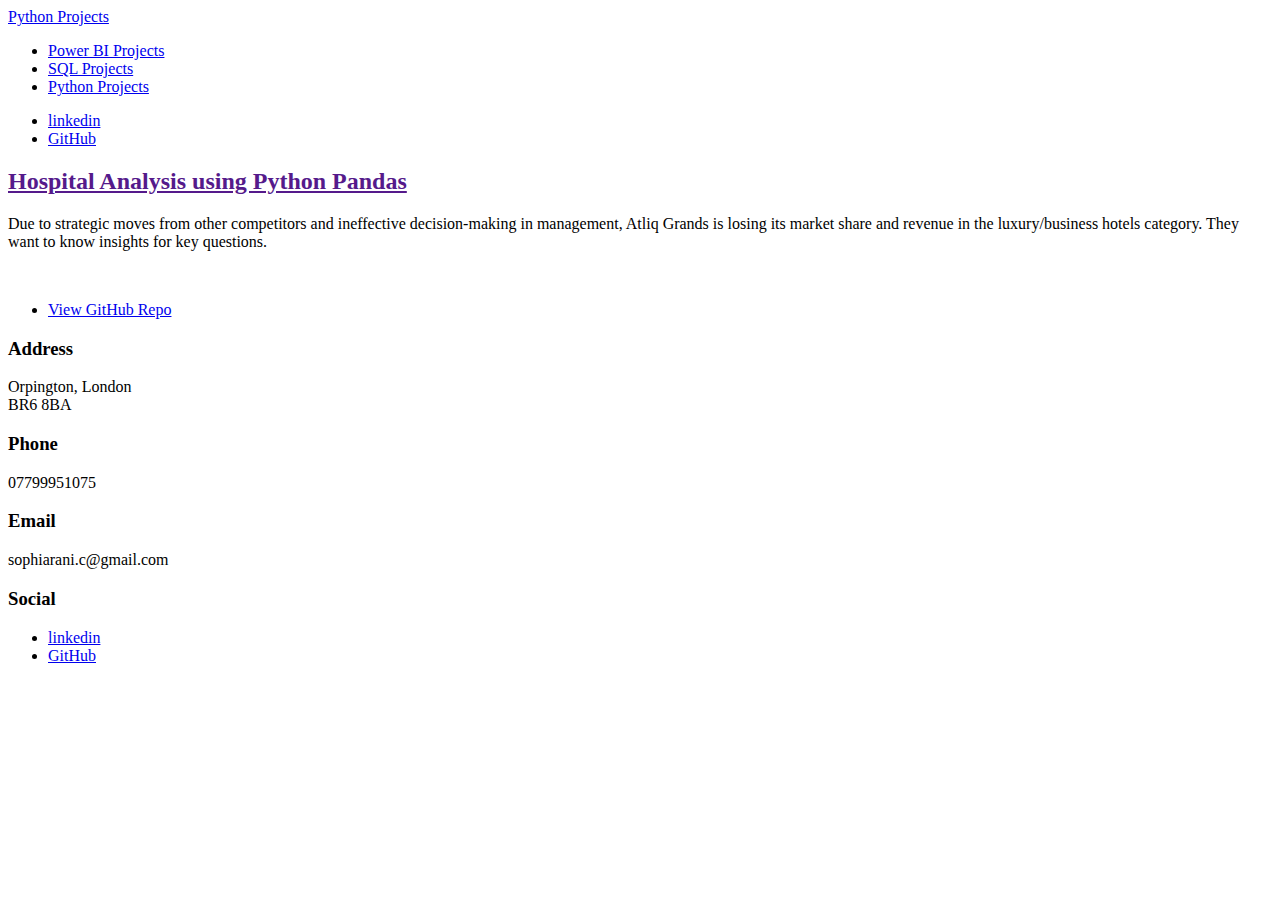
==== elements.html @ 22a6a5d8 "Add files via upload" ====
<!DOCTYPE HTML>
<!--
	Massively by HTML5 UP
	html5up.net | @ajlkn
	Free for personal and commercial use under the CCA 3.0 license (html5up.net/license)
-->
<html>
	<head>
		<title>Python Projects</title>
		<meta charset="utf-8" />
		<meta name="viewport" content="width=device-width, initial-scale=1, user-scalable=no" />
		<link rel="stylesheet" href="assets/css/main.css" />
		<noscript><link rel="stylesheet" href="assets/css/noscript.css" /></noscript>
	</head>
	<body class="is-preload">

				
		<!-- Wrapper -->
		<div id="wrapper">

			<!-- Header -->
			<header id="header">
				<a href="index.html" class="logo">Python Projects</a>
			</header>


				<!-- Nav -->
					<nav id="nav">
						<ul class="links">
							<li ><a href="index.html">Power BI Projects</a></li>
							<li><a href="generic.html">SQL Projects</a></li>
							<li class="active"><a href="elements.html">Python Projects</a></li>
						</ul>
						<ul class="icons">
							<li><a href="www.linkedin.com/in/sophiarani-j-076b8b293" class="icon brands fa-linkedin"><span class="label">linkedin</span></a></li>
							<li><a href="https://github.com/sophiarani-c" class="icon brands fa-github"><span class="label">GitHub</span></a></li>
						</ul>
					</nav>

				<!-- Main -->
					<div id="main">

						<!-- Featured Post -->
							<article class="post featured">
								<header class="major">
									<h2><a href="">Hospital Analysis using Python Pandas</a></h2>
									<p> Due to strategic moves from other competitors and ineffective decision-making in management, Atliq Grands is losing its market share and revenue in the luxury/business hotels category. They want to know insights for key questions.</br></p>
								</header>
								<a href="https://github.com/sophiarani-c/Hotel-Analysis-with-Python.git" class="image main"><img src="images/HospitalityAnalysis.png" alt="" /></a>
								<ul class="actions special">
									
									<li><a href="https://github.com/sophiarani-c/Hotel-Analysis-with-Python.git" class="button large">View GitHub Repo</a></li>
								</ul>
							</article>

					
						
					</div>

				<!-- Footer -->
					<footer id="footer">
						<section class="split contact">
							<section class="alt">
								<h3>Address</h3>
								<p>Orpington, London <br />
								BR6 8BA</p>
							</section>
							<section>
								<h3>Phone</h3>
								<p>07799951075</p>
							</section>
							<section>
								<h3>Email</h3>
								<p>sophiarani.c@gmail.com</p>
							</section>
							<section>
								<h3>Social</h3>
								<ul class="icons alt">
									<li><a href="www.linkedin.com/in/sophiarani-j-076b8b293" class="icon brands fa-linkedin"><span class="label">linkedin</span></a></li>
							<li><a href="https://github.com/sophiarani-c" class="icon brands fa-github"><span class="label">GitHub</span></a></li>
								</ul>
							</section>
						</section>
					</footer>

				
			</div>

		<!-- Scripts -->
			<script src="assets/js/jquery.min.js"></script>
			<script src="assets/js/jquery.scrollex.min.js"></script>
			<script src="assets/js/jquery.scrolly.min.js"></script>
			<script src="assets/js/browser.min.js"></script>
			<script src="assets/js/breakpoints.min.js"></script>
			<script src="assets/js/util.js"></script>
			<script src="assets/js/main.js"></script>

	</body>
</html>
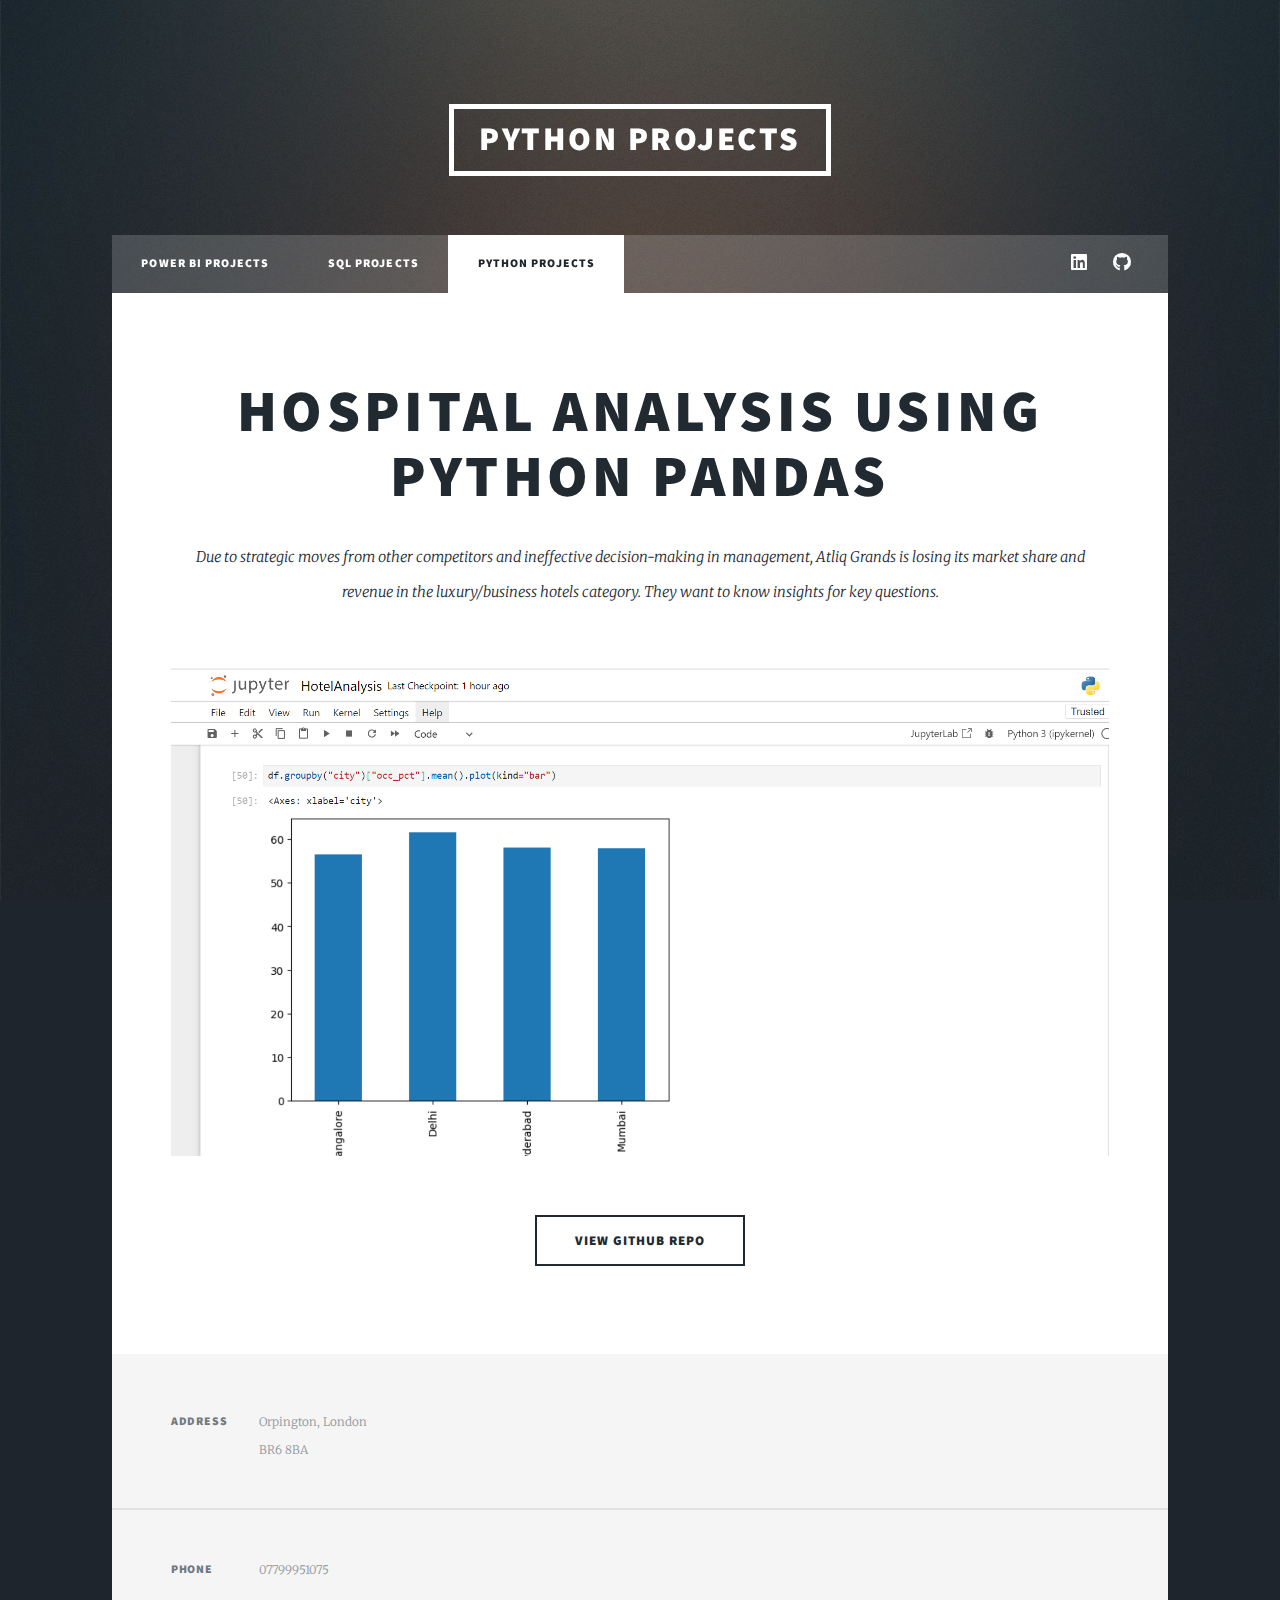
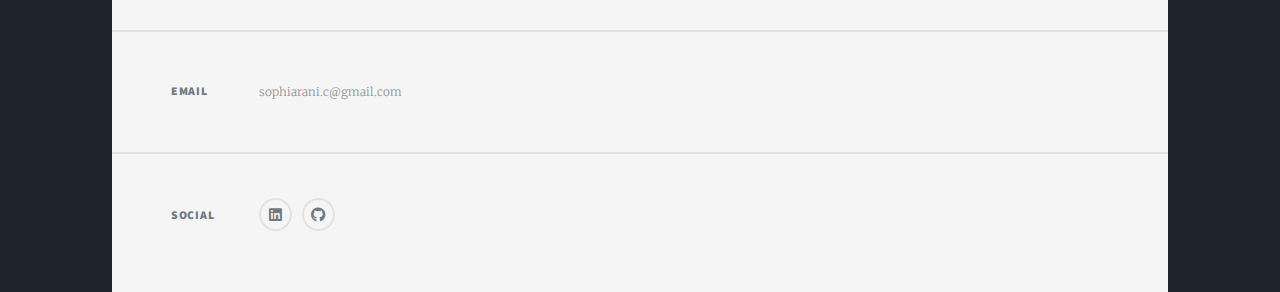
==== commit 4c4be5b1: "Updated linkedin url" ====
--- a/elements.html
+++ b/elements.html
@@ -32,7 +32,7 @@
 							<li class="active"><a href="elements.html">Python Projects</a></li>
 						</ul>
 						<ul class="icons">
-							<li><a href="www.linkedin.com/in/sophiarani-j-076b8b293" class="icon brands fa-linkedin"><span class="label">linkedin</span></a></li>
+							<li><a href="https://www.linkedin.com/in/sophiarani-j-076b8b293/" class="icon brands fa-linkedin"><span class="label">linkedin</span></a></li>
 							<li><a href="https://github.com/sophiarani-c" class="icon brands fa-github"><span class="label">GitHub</span></a></li>
 						</ul>
 					</nav>
@@ -76,7 +76,7 @@
 							<section>
 								<h3>Social</h3>
 								<ul class="icons alt">
-									<li><a href="www.linkedin.com/in/sophiarani-j-076b8b293" class="icon brands fa-linkedin"><span class="label">linkedin</span></a></li>
+									<li><a href="https://www.linkedin.com/in/sophiarani-j-076b8b293/" class="icon brands fa-linkedin"><span class="label">linkedin</span></a></li>
 							<li><a href="https://github.com/sophiarani-c" class="icon brands fa-github"><span class="label">GitHub</span></a></li>
 								</ul>
 							</section>
--- a/assets/css/main.css
+++ b/assets/css/main.css
@@ -0,0 +1,4690 @@
+@import url(fontawesome-all.min.css);
+@import url("https://fonts.googleapis.com/css?family=Merriweather:300,700,300italic,700italic|Source+Sans+Pro:900");
+
+/*
+	Massively by HTML5 UP
+	html5up.net | @ajlkn
+	Free for personal and commercial use under the CCA 3.0 license (html5up.net/license)
+*/
+
+html, body, div, span, applet, object,
+iframe, h1, h2, h3, h4, h5, h6, p, blockquote,
+pre, a, abbr, acronym, address, big, cite,
+code, del, dfn, em, img, ins, kbd, q, s, samp,
+small, strike, strong, sub, sup, tt, var, b,
+u, i, center, dl, dt, dd, ol, ul, li, fieldset,
+form, label, legend, table, caption, tbody,
+tfoot, thead, tr, th, td, article, aside,
+canvas, details, embed, figure, figcaption,
+footer, header, hgroup, menu, nav, output, ruby,
+section, summary, time, mark, audio, video {
+	margin: 0;
+	padding: 0;
+	border: 0;
+	font-size: 100%;
+	font: inherit;
+	vertical-align: baseline;}
+
+article, aside, details, figcaption, figure,
+footer, header, hgroup, menu, nav, section {
+	display: block;}
+
+body {
+	line-height: 1;
+}
+
+ol, ul {
+	list-style: none;
+}
+
+blockquote, q {
+	quotes: none;
+}
+
+	blockquote:before, blockquote:after, q:before, q:after {
+		content: '';
+		content: none;
+	}
+
+table {
+	border-collapse: collapse;
+	border-spacing: 0;
+}
+
+body {
+	-webkit-text-size-adjust: none;
+}
+
+mark {
+	background-color: transparent;
+	color: inherit;
+}
+
+input::-moz-focus-inner {
+	border: 0;
+	padding: 0;
+}
+
+input, select, textarea {
+	-moz-appearance: none;
+	-webkit-appearance: none;
+	-ms-appearance: none;
+	appearance: none;
+}
+
+/* Basic */
+
+	@-ms-viewport {
+		width: device-width;
+	}
+
+	body {
+		-ms-overflow-style: scrollbar;
+	}
+
+	@media screen and (max-width: 480px) {
+
+		html, body {
+			min-width: 320px;
+		}
+
+	}
+
+	html {
+		box-sizing: border-box;
+	}
+
+	*, *:before, *:after {
+		box-sizing: inherit;
+	}
+
+	body {
+		background-color: #1e252d;
+	}
+
+		body.is-preload *, body.is-preload *:before, body.is-preload *:after {
+			-moz-animation: none !important;
+			-webkit-animation: none !important;
+			-ms-animation: none !important;
+			animation: none !important;
+			-moz-transition: none !important;
+			-webkit-transition: none !important;
+			-ms-transition: none !important;
+			transition: none !important;
+		}
+
+/* Type */
+
+	html {
+		font-size: 16pt;
+	}
+
+		@media screen and (max-width: 1680px) {
+
+			html {
+				font-size: 12pt;
+			}
+
+		}
+
+		@media screen and (max-width: 1280px) {
+
+			html {
+				font-size: 11pt;
+			}
+
+		}
+
+		@media screen and (max-width: 360px) {
+
+			html {
+				font-size: 10pt;
+			}
+
+		}
+
+	body {
+		color: #212931;
+	}
+
+	body, input, select, textarea {
+		font-family: "Merriweather", Georgia, serif;
+		font-weight: 300;
+		font-size: 1rem;
+		line-height: 2.375;
+	}
+
+	a {
+		-moz-transition: color 0.2s ease-in-out, background-color 0.2s ease-in-out, border-color 0.2s ease-in-out, box-shadow 0.2s ease-in-out;
+		-webkit-transition: color 0.2s ease-in-out, background-color 0.2s ease-in-out, border-color 0.2s ease-in-out, box-shadow 0.2s ease-in-out;
+		-ms-transition: color 0.2s ease-in-out, background-color 0.2s ease-in-out, border-color 0.2s ease-in-out, box-shadow 0.2s ease-in-out;
+		transition: color 0.2s ease-in-out, background-color 0.2s ease-in-out, border-color 0.2s ease-in-out, box-shadow 0.2s ease-in-out;
+		border-bottom: dotted 1px;
+		text-decoration: none;
+	}
+
+		a:hover {
+			border-bottom-color: transparent;
+		}
+
+	strong, b {
+		font-weight: 600;
+	}
+
+	em, i {
+		font-style: italic;
+	}
+
+	p {
+		text-align: justify;
+		margin: 0 0 2rem 0;
+	}
+
+	h1, h2, h3, h4, h5, h6 {
+		font-family: "Source Sans Pro", Helvetica, sans-serif;
+		font-weight: 900;
+		line-height: 1.5;
+		letter-spacing: 0.075em;
+		text-transform: uppercase;
+		margin: 0 0 1rem 0;
+	}
+
+		h1 a, h2 a, h3 a, h4 a, h5 a, h6 a {
+			border-bottom: 0;
+			color: inherit;
+			text-decoration: none;
+		}
+
+	h1 {
+		font-size: 4rem;
+		line-height: 1.1;
+		margin: 0 0 2rem 0;
+	}
+
+	h2 {
+		font-size: 1.75rem;
+		line-height: 1.3;
+		margin: 0 0 1.5rem 0;
+	}
+
+	h3 {
+		font-size: 1.25rem;
+		margin: 0 0 1.5rem 0;
+	}
+
+	h4 {
+		font-size: 1rem;
+	}
+
+	h5 {
+		font-size: 0.9rem;
+	}
+
+	h6 {
+		font-size: 0.8rem;
+	}
+
+	sub {
+		font-size: 0.8rem;
+		position: relative;
+		top: 0.5rem;
+	}
+
+	sup {
+		font-size: 0.8rem;
+		position: relative;
+		top: -0.5rem;
+	}
+
+	blockquote {
+		border-left: solid 4px;
+		font-style: italic;
+		margin: 0 0 2rem 0;
+		padding: 0.5rem 0 0.5rem 2rem;
+	}
+
+	code {
+		border: solid 2px;
+		font-family: "Courier New", monospace;
+		font-size: 0.9rem;
+		margin: 0 0.25rem;
+		padding: 0.25rem 0.65rem;
+	}
+
+	pre {
+		-webkit-overflow-scrolling: touch;
+		font-family: "Courier New", monospace;
+		font-size: 0.9rem;
+		margin: 0 0 2rem 0;
+	}
+
+		pre code {
+			display: block;
+			line-height: 1.75;
+			padding: 1rem 1.5rem;
+			overflow-x: auto;
+		}
+
+	hr {
+		border: 0;
+		border-bottom: solid 2px;
+		margin: 3rem 0;
+	}
+
+		hr.major {
+			margin: 5rem 0;
+		}
+
+	.align-left {
+		text-align: left;
+	}
+
+	.align-center {
+		text-align: center;
+	}
+
+	.align-right {
+		text-align: right;
+	}
+
+	input, select, textarea {
+		color: #212931;
+	}
+
+	a {
+		color: #212931;
+		border-bottom-color: rgba(33, 41, 49, 0.5);
+	}
+
+		a:hover {
+			border-bottom-color: transparent;
+			color: #18bfef !important;
+		}
+
+	strong, b {
+		color: #212931;
+	}
+
+	h1, h2, h3, h4, h5, h6 {
+		color: #212931;
+	}
+
+	blockquote {
+		border-left-color: #eeeeee;
+	}
+
+	code {
+		background: rgba(220, 220, 220, 0.25);
+		border-color: #eeeeee;
+	}
+
+	hr {
+		border-bottom-color: #eeeeee;
+	}
+	
+
+/* Row */
+
+	.row {
+		display: flex;
+		flex-wrap: wrap;
+		box-sizing: border-box;
+		align-items: stretch;
+	}
+
+		.row > * {
+			box-sizing: border-box;
+		}
+
+		.row.gtr-uniform > * > :last-child {
+			margin-bottom: 0;
+		}
+
+		.row.aln-left {
+			justify-content: flex-start;
+		}
+
+		.row.aln-center {
+			justify-content: center;
+		}
+
+		.row.aln-right {
+			justify-content: flex-end;
+		}
+
+		.row.aln-top {
+			align-items: flex-start;
+		}
+
+		.row.aln-middle {
+			align-items: center;
+		}
+
+		.row.aln-bottom {
+			align-items: flex-end;
+		}
+
+		.row > .imp {
+			order: -1;
+		}
+
+		.row > .col-1 {
+			width: 8.33333%;
+		}
+
+		.row > .off-1 {
+			margin-left: 8.33333%;
+		}
+
+		.row > .col-2 {
+			width: 16.66667%;
+		}
+
+		.row > .off-2 {
+			margin-left: 16.66667%;
+		}
+
+		.row > .col-3 {
+			width: 25%;
+		}
+
+		.row > .off-3 {
+			margin-left: 25%;
+		}
+
+		.row > .col-4 {
+			width: 33.33333%;
+		}
+
+		.row > .off-4 {
+			margin-left: 33.33333%;
+		}
+
+		.row > .col-5 {
+			width: 41.66667%;
+		}
+
+		.row > .off-5 {
+			margin-left: 41.66667%;
+		}
+
+		.row > .col-6 {
+			width: 50%;
+		}
+
+		.row > .off-6 {
+			margin-left: 50%;
+		}
+
+		.row > .col-7 {
+			width: 58.33333%;
+		}
+
+		.row > .off-7 {
+			margin-left: 58.33333%;
+		}
+
+		.row > .col-8 {
+			width: 66.66667%;
+		}
+
+		.row > .off-8 {
+			margin-left: 66.66667%;
+		}
+
+		.row > .col-9 {
+			width: 75%;
+		}
+
+		.row > .off-9 {
+			margin-left: 75%;
+		}
+
+		.row > .col-10 {
+			width: 83.33333%;
+		}
+
+		.row > .off-10 {
+			margin-left: 83.33333%;
+		}
+
+		.row > .col-11 {
+			width: 91.66667%;
+		}
+
+		.row > .off-11 {
+			margin-left: 91.66667%;
+		}
+
+		.row > .col-12 {
+			width: 100%;
+		}
+
+		.row > .off-12 {
+			margin-left: 100%;
+		}
+
+		.row.gtr-0 {
+			margin-top: 0;
+			margin-left: 0rem;
+		}
+
+			.row.gtr-0 > * {
+				padding: 0 0 0 0rem;
+			}
+
+			.row.gtr-0.gtr-uniform {
+				margin-top: 0rem;
+			}
+
+				.row.gtr-0.gtr-uniform > * {
+					padding-top: 0rem;
+				}
+
+		.row.gtr-25 {
+			margin-top: 0;
+			margin-left: -0.375rem;
+		}
+
+			.row.gtr-25 > * {
+				padding: 0 0 0 0.375rem;
+			}
+
+			.row.gtr-25.gtr-uniform {
+				margin-top: -0.375rem;
+			}
+
+				.row.gtr-25.gtr-uniform > * {
+					padding-top: 0.375rem;
+				}
+
+		.row.gtr-50 {
+			margin-top: 0;
+			margin-left: -0.75rem;
+		}
+
+			.row.gtr-50 > * {
+				padding: 0 0 0 0.75rem;
+			}
+
+			.row.gtr-50.gtr-uniform {
+				margin-top: -0.75rem;
+			}
+
+				.row.gtr-50.gtr-uniform > * {
+					padding-top: 0.75rem;
+				}
+
+		.row {
+			margin-top: 0;
+			margin-left: -1.5rem;
+		}
+
+			.row > * {
+				padding: 0 0 0 1.5rem;
+			}
+
+			.row.gtr-uniform {
+				margin-top: -1.5rem;
+			}
+
+				.row.gtr-uniform > * {
+					padding-top: 1.5rem;
+				}
+
+		.row.gtr-150 {
+			margin-top: 0;
+			margin-left: -2.25rem;
+		}
+
+			.row.gtr-150 > * {
+				padding: 0 0 0 2.25rem;
+			}
+
+			.row.gtr-150.gtr-uniform {
+				margin-top: -2.25rem;
+			}
+
+				.row.gtr-150.gtr-uniform > * {
+					padding-top: 2.25rem;
+				}
+
+		.row.gtr-200 {
+			margin-top: 0;
+			margin-left: -3rem;
+		}
+
+			.row.gtr-200 > * {
+				padding: 0 0 0 3rem;
+			}
+
+			.row.gtr-200.gtr-uniform {
+				margin-top: -3rem;
+			}
+
+				.row.gtr-200.gtr-uniform > * {
+					padding-top: 3rem;
+				}
+
+		@media screen and (max-width: 1680px) {
+
+			.row {
+				display: flex;
+				flex-wrap: wrap;
+				box-sizing: border-box;
+				align-items: stretch;
+			}
+
+				.row > * {
+					box-sizing: border-box;
+				}
+
+				.row.gtr-uniform > * > :last-child {
+					margin-bottom: 0;
+				}
+
+				.row.aln-left {
+					justify-content: flex-start;
+				}
+
+				.row.aln-center {
+					justify-content: center;
+				}
+
+				.row.aln-right {
+					justify-content: flex-end;
+				}
+
+				.row.aln-top {
+					align-items: flex-start;
+				}
+
+				.row.aln-middle {
+					align-items: center;
+				}
+
+				.row.aln-bottom {
+					align-items: flex-end;
+				}
+
+				.row > .imp-xlarge {
+					order: -1;
+				}
+
+				.row > .col-1-xlarge {
+					width: 8.33333%;
+				}
+
+				.row > .off-1-xlarge {
+					margin-left: 8.33333%;
+				}
+
+				.row > .col-2-xlarge {
+					width: 16.66667%;
+				}
+
+				.row > .off-2-xlarge {
+					margin-left: 16.66667%;
+				}
+
+				.row > .col-3-xlarge {
+					width: 25%;
+				}
+
+				.row > .off-3-xlarge {
+					margin-left: 25%;
+				}
+
+				.row > .col-4-xlarge {
+					width: 33.33333%;
+				}
+
+				.row > .off-4-xlarge {
+					margin-left: 33.33333%;
+				}
+
+				.row > .col-5-xlarge {
+					width: 41.66667%;
+				}
+
+				.row > .off-5-xlarge {
+					margin-left: 41.66667%;
+				}
+
+				.row > .col-6-xlarge {
+					width: 50%;
+				}
+
+				.row > .off-6-xlarge {
+					margin-left: 50%;
+				}
+
+				.row > .col-7-xlarge {
+					width: 58.33333%;
+				}
+
+				.row > .off-7-xlarge {
+					margin-left: 58.33333%;
+				}
+
+				.row > .col-8-xlarge {
+					width: 66.66667%;
+				}
+
+				.row > .off-8-xlarge {
+					margin-left: 66.66667%;
+				}
+
+				.row > .col-9-xlarge {
+					width: 75%;
+				}
+
+				.row > .off-9-xlarge {
+					margin-left: 75%;
+				}
+
+				.row > .col-10-xlarge {
+					width: 83.33333%;
+				}
+
+				.row > .off-10-xlarge {
+					margin-left: 83.33333%;
+				}
+
+				.row > .col-11-xlarge {
+					width: 91.66667%;
+				}
+
+				.row > .off-11-xlarge {
+					margin-left: 91.66667%;
+				}
+
+				.row > .col-12-xlarge {
+					width: 100%;
+				}
+
+				.row > .off-12-xlarge {
+					margin-left: 100%;
+				}
+
+				.row.gtr-0 {
+					margin-top: 0;
+					margin-left: 0rem;
+				}
+
+					.row.gtr-0 > * {
+						padding: 0 0 0 0rem;
+					}
+
+					.row.gtr-0.gtr-uniform {
+						margin-top: 0rem;
+					}
+
+						.row.gtr-0.gtr-uniform > * {
+							padding-top: 0rem;
+						}
+
+				.row.gtr-25 {
+					margin-top: 0;
+					margin-left: -0.375rem;
+				}
+
+					.row.gtr-25 > * {
+						padding: 0 0 0 0.375rem;
+					}
+
+					.row.gtr-25.gtr-uniform {
+						margin-top: -0.375rem;
+					}
+
+						.row.gtr-25.gtr-uniform > * {
+							padding-top: 0.375rem;
+						}
+
+				.row.gtr-50 {
+					margin-top: 0;
+					margin-left: -0.75rem;
+				}
+
+					.row.gtr-50 > * {
+						padding: 0 0 0 0.75rem;
+					}
+
+					.row.gtr-50.gtr-uniform {
+						margin-top: -0.75rem;
+					}
+
+						.row.gtr-50.gtr-uniform > * {
+							padding-top: 0.75rem;
+						}
+
+				.row {
+					margin-top: 0;
+					margin-left: -1.5rem;
+				}
+
+					.row > * {
+						padding: 0 0 0 1.5rem;
+					}
+
+					.row.gtr-uniform {
+						margin-top: -1.5rem;
+					}
+
+						.row.gtr-uniform > * {
+							padding-top: 1.5rem;
+						}
+
+				.row.gtr-150 {
+					margin-top: 0;
+					margin-left: -2.25rem;
+				}
+
+					.row.gtr-150 > * {
+						padding: 0 0 0 2.25rem;
+					}
+
+					.row.gtr-150.gtr-uniform {
+						margin-top: -2.25rem;
+					}
+
+						.row.gtr-150.gtr-uniform > * {
+							padding-top: 2.25rem;
+						}
+
+				.row.gtr-200 {
+					margin-top: 0;
+					margin-left: -3rem;
+				}
+
+					.row.gtr-200 > * {
+						padding: 0 0 0 3rem;
+					}
+
+					.row.gtr-200.gtr-uniform {
+						margin-top: -3rem;
+					}
+
+						.row.gtr-200.gtr-uniform > * {
+							padding-top: 3rem;
+						}
+
+		}
+
+		@media screen and (max-width: 1280px) {
+
+			.row {
+				display: flex;
+				flex-wrap: wrap;
+				box-sizing: border-box;
+				align-items: stretch;
+			}
+
+				.row > * {
+					box-sizing: border-box;
+				}
+
+				.row.gtr-uniform > * > :last-child {
+					margin-bottom: 0;
+				}
+
+				.row.aln-left {
+					justify-content: flex-start;
+				}
+
+				.row.aln-center {
+					justify-content: center;
+				}
+
+				.row.aln-right {
+					justify-content: flex-end;
+				}
+
+				.row.aln-top {
+					align-items: flex-start;
+				}
+
+				.row.aln-middle {
+					align-items: center;
+				}
+
+				.row.aln-bottom {
+					align-items: flex-end;
+				}
+
+				.row > .imp-large {
+					order: -1;
+				}
+
+				.row > .col-1-large {
+					width: 8.33333%;
+				}
+
+				.row > .off-1-large {
+					margin-left: 8.33333%;
+				}
+
+				.row > .col-2-large {
+					width: 16.66667%;
+				}
+
+				.row > .off-2-large {
+					margin-left: 16.66667%;
+				}
+
+				.row > .col-3-large {
+					width: 25%;
+				}
+
+				.row > .off-3-large {
+					margin-left: 25%;
+				}
+
+				.row > .col-4-large {
+					width: 33.33333%;
+				}
+
+				.row > .off-4-large {
+					margin-left: 33.33333%;
+				}
+
+				.row > .col-5-large {
+					width: 41.66667%;
+				}
+
+				.row > .off-5-large {
+					margin-left: 41.66667%;
+				}
+
+				.row > .col-6-large {
+					width: 50%;
+				}
+
+				.row > .off-6-large {
+					margin-left: 50%;
+				}
+
+				.row > .col-7-large {
+					width: 58.33333%;
+				}
+
+				.row > .off-7-large {
+					margin-left: 58.33333%;
+				}
+
+				.row > .col-8-large {
+					width: 66.66667%;
+				}
+
+				.row > .off-8-large {
+					margin-left: 66.66667%;
+				}
+
+				.row > .col-9-large {
+					width: 75%;
+				}
+
+				.row > .off-9-large {
+					margin-left: 75%;
+				}
+
+				.row > .col-10-large {
+					width: 83.33333%;
+				}
+
+				.row > .off-10-large {
+					margin-left: 83.33333%;
+				}
+
+				.row > .col-11-large {
+					width: 91.66667%;
+				}
+
+				.row > .off-11-large {
+					margin-left: 91.66667%;
+				}
+
+				.row > .col-12-large {
+					width: 100%;
+				}
+
+				.row > .off-12-large {
+					margin-left: 100%;
+				}
+
+				.row.gtr-0 {
+					margin-top: 0;
+					margin-left: 0rem;
+				}
+
+					.row.gtr-0 > * {
+						padding: 0 0 0 0rem;
+					}
+
+					.row.gtr-0.gtr-uniform {
+						margin-top: 0rem;
+					}
+
+						.row.gtr-0.gtr-uniform > * {
+							padding-top: 0rem;
+						}
+
+				.row.gtr-25 {
+					margin-top: 0;
+					margin-left: -0.375rem;
+				}
+
+					.row.gtr-25 > * {
+						padding: 0 0 0 0.375rem;
+					}
+
+					.row.gtr-25.gtr-uniform {
+						margin-top: -0.375rem;
+					}
+
+						.row.gtr-25.gtr-uniform > * {
+							padding-top: 0.375rem;
+						}
+
+				.row.gtr-50 {
+					margin-top: 0;
+					margin-left: -0.75rem;
+				}
+
+					.row.gtr-50 > * {
+						padding: 0 0 0 0.75rem;
+					}
+
+					.row.gtr-50.gtr-uniform {
+						margin-top: -0.75rem;
+					}
+
+						.row.gtr-50.gtr-uniform > * {
+							padding-top: 0.75rem;
+						}
+
+				.row {
+					margin-top: 0;
+					margin-left: -1.5rem;
+				}
+
+					.row > * {
+						padding: 0 0 0 1.5rem;
+					}
+
+					.row.gtr-uniform {
+						margin-top: -1.5rem;
+					}
+
+						.row.gtr-uniform > * {
+							padding-top: 1.5rem;
+						}
+
+				.row.gtr-150 {
+					margin-top: 0;
+					margin-left: -2.25rem;
+				}
+
+					.row.gtr-150 > * {
+						padding: 0 0 0 2.25rem;
+					}
+
+					.row.gtr-150.gtr-uniform {
+						margin-top: -2.25rem;
+					}
+
+						.row.gtr-150.gtr-uniform > * {
+							padding-top: 2.25rem;
+						}
+
+				.row.gtr-200 {
+					margin-top: 0;
+					margin-left: -3rem;
+				}
+
+					.row.gtr-200 > * {
+						padding: 0 0 0 3rem;
+					}
+
+					.row.gtr-200.gtr-uniform {
+						margin-top: -3rem;
+					}
+
+						.row.gtr-200.gtr-uniform > * {
+							padding-top: 3rem;
+						}
+
+		}
+
+		@media screen and (max-width: 980px) {
+
+			.row {
+				display: flex;
+				flex-wrap: wrap;
+				box-sizing: border-box;
+				align-items: stretch;
+			}
+
+				.row > * {
+					box-sizing: border-box;
+				}
+
+				.row.gtr-uniform > * > :last-child {
+					margin-bottom: 0;
+				}
+
+				.row.aln-left {
+					justify-content: flex-start;
+				}
+
+				.row.aln-center {
+					justify-content: center;
+				}
+
+				.row.aln-right {
+					justify-content: flex-end;
+				}
+
+				.row.aln-top {
+					align-items: flex-start;
+				}
+
+				.row.aln-middle {
+					align-items: center;
+				}
+
+				.row.aln-bottom {
+					align-items: flex-end;
+				}
+
+				.row > .imp-medium {
+					order: -1;
+				}
+
+				.row > .col-1-medium {
+					width: 8.33333%;
+				}
+
+				.row > .off-1-medium {
+					margin-left: 8.33333%;
+				}
+
+				.row > .col-2-medium {
+					width: 16.66667%;
+				}
+
+				.row > .off-2-medium {
+					margin-left: 16.66667%;
+				}
+
+				.row > .col-3-medium {
+					width: 25%;
+				}
+
+				.row > .off-3-medium {
+					margin-left: 25%;
+				}
+
+				.row > .col-4-medium {
+					width: 33.33333%;
+				}
+
+				.row > .off-4-medium {
+					margin-left: 33.33333%;
+				}
+
+				.row > .col-5-medium {
+					width: 41.66667%;
+				}
+
+				.row > .off-5-medium {
+					margin-left: 41.66667%;
+				}
+
+				.row > .col-6-medium {
+					width: 50%;
+				}
+
+				.row > .off-6-medium {
+					margin-left: 50%;
+				}
+
+				.row > .col-7-medium {
+					width: 58.33333%;
+				}
+
+				.row > .off-7-medium {
+					margin-left: 58.33333%;
+				}
+
+				.row > .col-8-medium {
+					width: 66.66667%;
+				}
+
+				.row > .off-8-medium {
+					margin-left: 66.66667%;
+				}
+
+				.row > .col-9-medium {
+					width: 75%;
+				}
+
+				.row > .off-9-medium {
+					margin-left: 75%;
+				}
+
+				.row > .col-10-medium {
+					width: 83.33333%;
+				}
+
+				.row > .off-10-medium {
+					margin-left: 83.33333%;
+				}
+
+				.row > .col-11-medium {
+					width: 91.66667%;
+				}
+
+				.row > .off-11-medium {
+					margin-left: 91.66667%;
+				}
+
+				.row > .col-12-medium {
+					width: 100%;
+				}
+
+				.row > .off-12-medium {
+					margin-left: 100%;
+				}
+
+				.row.gtr-0 {
+					margin-top: 0;
+					margin-left: 0rem;
+				}
+
+					.row.gtr-0 > * {
+						padding: 0 0 0 0rem;
+					}
+
+					.row.gtr-0.gtr-uniform {
+						margin-top: 0rem;
+					}
+
+						.row.gtr-0.gtr-uniform > * {
+							padding-top: 0rem;
+						}
+
+				.row.gtr-25 {
+					margin-top: 0;
+					margin-left: -0.375rem;
+				}
+
+					.row.gtr-25 > * {
+						padding: 0 0 0 0.375rem;
+					}
+
+					.row.gtr-25.gtr-uniform {
+						margin-top: -0.375rem;
+					}
+
+						.row.gtr-25.gtr-uniform > * {
+							padding-top: 0.375rem;
+						}
+
+				.row.gtr-50 {
+					margin-top: 0;
+					margin-left: -0.75rem;
+				}
+
+					.row.gtr-50 > * {
+						padding: 0 0 0 0.75rem;
+					}
+
+					.row.gtr-50.gtr-uniform {
+						margin-top: -0.75rem;
+					}
+
+						.row.gtr-50.gtr-uniform > * {
+							padding-top: 0.75rem;
+						}
+
+				.row {
+					margin-top: 0;
+					margin-left: -1.5rem;
+				}
+
+					.row > * {
+						padding: 0 0 0 1.5rem;
+					}
+
+					.row.gtr-uniform {
+						margin-top: -1.5rem;
+					}
+
+						.row.gtr-uniform > * {
+							padding-top: 1.5rem;
+						}
+
+				.row.gtr-150 {
+					margin-top: 0;
+					margin-left: -2.25rem;
+				}
+
+					.row.gtr-150 > * {
+						padding: 0 0 0 2.25rem;
+					}
+
+					.row.gtr-150.gtr-uniform {
+						margin-top: -2.25rem;
+					}
+
+						.row.gtr-150.gtr-uniform > * {
+							padding-top: 2.25rem;
+						}
+
+				.row.gtr-200 {
+					margin-top: 0;
+					margin-left: -3rem;
+				}
+
+					.row.gtr-200 > * {
+						padding: 0 0 0 3rem;
+					}
+
+					.row.gtr-200.gtr-uniform {
+						margin-top: -3rem;
+					}
+
+						.row.gtr-200.gtr-uniform > * {
+							padding-top: 3rem;
+						}
+
+		}
+
+		@media screen and (max-width: 736px) {
+
+			.row {
+				display: flex;
+				flex-wrap: wrap;
+				box-sizing: border-box;
+				align-items: stretch;
+			}
+
+				.row > * {
+					box-sizing: border-box;
+				}
+
+				.row.gtr-uniform > * > :last-child {
+					margin-bottom: 0;
+				}
+
+				.row.aln-left {
+					justify-content: flex-start;
+				}
+
+				.row.aln-center {
+					justify-content: center;
+				}
+
+				.row.aln-right {
+					justify-content: flex-end;
+				}
+
+				.row.aln-top {
+					align-items: flex-start;
+				}
+
+				.row.aln-middle {
+					align-items: center;
+				}
+
+				.row.aln-bottom {
+					align-items: flex-end;
+				}
+
+				.row > .imp-small {
+					order: -1;
+				}
+
+				.row > .col-1-small {
+					width: 8.33333%;
+				}
+
+				.row > .off-1-small {
+					margin-left: 8.33333%;
+				}
+
+				.row > .col-2-small {
+					width: 16.66667%;
+				}
+
+				.row > .off-2-small {
+					margin-left: 16.66667%;
+				}
+
+				.row > .col-3-small {
+					width: 25%;
+				}
+
+				.row > .off-3-small {
+					margin-left: 25%;
+				}
+
+				.row > .col-4-small {
+					width: 33.33333%;
+				}
+
+				.row > .off-4-small {
+					margin-left: 33.33333%;
+				}
+
+				.row > .col-5-small {
+					width: 41.66667%;
+				}
+
+				.row > .off-5-small {
+					margin-left: 41.66667%;
+				}
+
+				.row > .col-6-small {
+					width: 50%;
+				}
+
+				.row > .off-6-small {
+					margin-left: 50%;
+				}
+
+				.row > .col-7-small {
+					width: 58.33333%;
+				}
+
+				.row > .off-7-small {
+					margin-left: 58.33333%;
+				}
+
+				.row > .col-8-small {
+					width: 66.66667%;
+				}
+
+				.row > .off-8-small {
+					margin-left: 66.66667%;
+				}
+
+				.row > .col-9-small {
+					width: 75%;
+				}
+
+				.row > .off-9-small {
+					margin-left: 75%;
+				}
+
+				.row > .col-10-small {
+					width: 83.33333%;
+				}
+
+				.row > .off-10-small {
+					margin-left: 83.33333%;
+				}
+
+				.row > .col-11-small {
+					width: 91.66667%;
+				}
+
+				.row > .off-11-small {
+					margin-left: 91.66667%;
+				}
+
+				.row > .col-12-small {
+					width: 100%;
+				}
+
+				.row > .off-12-small {
+					margin-left: 100%;
+				}
+
+				.row.gtr-0 {
+					margin-top: 0;
+					margin-left: 0rem;
+				}
+
+					.row.gtr-0 > * {
+						padding: 0 0 0 0rem;
+					}
+
+					.row.gtr-0.gtr-uniform {
+						margin-top: 0rem;
+					}
+
+						.row.gtr-0.gtr-uniform > * {
+							padding-top: 0rem;
+						}
+
+				.row.gtr-25 {
+					margin-top: 0;
+					margin-left: -0.375rem;
+				}
+
+					.row.gtr-25 > * {
+						padding: 0 0 0 0.375rem;
+					}
+
+					.row.gtr-25.gtr-uniform {
+						margin-top: -0.375rem;
+					}
+
+						.row.gtr-25.gtr-uniform > * {
+							padding-top: 0.375rem;
+						}
+
+				.row.gtr-50 {
+					margin-top: 0;
+					margin-left: -0.75rem;
+				}
+
+					.row.gtr-50 > * {
+						padding: 0 0 0 0.75rem;
+					}
+
+					.row.gtr-50.gtr-uniform {
+						margin-top: -0.75rem;
+					}
+
+						.row.gtr-50.gtr-uniform > * {
+							padding-top: 0.75rem;
+						}
+
+				.row {
+					margin-top: 0;
+					margin-left: -1.5rem;
+				}
+
+					.row > * {
+						padding: 0 0 0 1.5rem;
+					}
+
+					.row.gtr-uniform {
+						margin-top: -1.5rem;
+					}
+
+						.row.gtr-uniform > * {
+							padding-top: 1.5rem;
+						}
+
+				.row.gtr-150 {
+					margin-top: 0;
+					margin-left: -2.25rem;
+				}
+
+					.row.gtr-150 > * {
+						padding: 0 0 0 2.25rem;
+					}
+
+					.row.gtr-150.gtr-uniform {
+						margin-top: -2.25rem;
+					}
+
+						.row.gtr-150.gtr-uniform > * {
+							padding-top: 2.25rem;
+						}
+
+				.row.gtr-200 {
+					margin-top: 0;
+					margin-left: -3rem;
+				}
+
+					.row.gtr-200 > * {
+						padding: 0 0 0 3rem;
+					}
+
+					.row.gtr-200.gtr-uniform {
+						margin-top: -3rem;
+					}
+
+						.row.gtr-200.gtr-uniform > * {
+							padding-top: 3rem;
+						}
+
+		}
+
+		@media screen and (max-width: 480px) {
+
+			.row {
+				display: flex;
+				flex-wrap: wrap;
+				box-sizing: border-box;
+				align-items: stretch;
+			}
+
+				.row > * {
+					box-sizing: border-box;
+				}
+
+				.row.gtr-uniform > * > :last-child {
+					margin-bottom: 0;
+				}
+
+				.row.aln-left {
+					justify-content: flex-start;
+				}
+
+				.row.aln-center {
+					justify-content: center;
+				}
+
+				.row.aln-right {
+					justify-content: flex-end;
+				}
+
+				.row.aln-top {
+					align-items: flex-start;
+				}
+
+				.row.aln-middle {
+					align-items: center;
+				}
+
+				.row.aln-bottom {
+					align-items: flex-end;
+				}
+
+				.row > .imp-xsmall {
+					order: -1;
+				}
+
+				.row > .col-1-xsmall {
+					width: 8.33333%;
+				}
+
+				.row > .off-1-xsmall {
+					margin-left: 8.33333%;
+				}
+
+				.row > .col-2-xsmall {
+					width: 16.66667%;
+				}
+
+				.row > .off-2-xsmall {
+					margin-left: 16.66667%;
+				}
+
+				.row > .col-3-xsmall {
+					width: 25%;
+				}
+
+				.row > .off-3-xsmall {
+					margin-left: 25%;
+				}
+
+				.row > .col-4-xsmall {
+					width: 33.33333%;
+				}
+
+				.row > .off-4-xsmall {
+					margin-left: 33.33333%;
+				}
+
+				.row > .col-5-xsmall {
+					width: 41.66667%;
+				}
+
+				.row > .off-5-xsmall {
+					margin-left: 41.66667%;
+				}
+
+				.row > .col-6-xsmall {
+					width: 50%;
+				}
+
+				.row > .off-6-xsmall {
+					margin-left: 50%;
+				}
+
+				.row > .col-7-xsmall {
+					width: 58.33333%;
+				}
+
+				.row > .off-7-xsmall {
+					margin-left: 58.33333%;
+				}
+
+				.row > .col-8-xsmall {
+					width: 66.66667%;
+				}
+
+				.row > .off-8-xsmall {
+					margin-left: 66.66667%;
+				}
+
+				.row > .col-9-xsmall {
+					width: 75%;
+				}
+
+				.row > .off-9-xsmall {
+					margin-left: 75%;
+				}
+
+				.row > .col-10-xsmall {
+					width: 83.33333%;
+				}
+
+				.row > .off-10-xsmall {
+					margin-left: 83.33333%;
+				}
+
+				.row > .col-11-xsmall {
+					width: 91.66667%;
+				}
+
+				.row > .off-11-xsmall {
+					margin-left: 91.66667%;
+				}
+
+				.row > .col-12-xsmall {
+					width: 100%;
+				}
+
+				.row > .off-12-xsmall {
+					margin-left: 100%;
+				}
+
+				.row.gtr-0 {
+					margin-top: 0;
+					margin-left: 0rem;
+				}
+
+					.row.gtr-0 > * {
+						padding: 0 0 0 0rem;
+					}
+
+					.row.gtr-0.gtr-uniform {
+						margin-top: 0rem;
+					}
+
+						.row.gtr-0.gtr-uniform > * {
+							padding-top: 0rem;
+						}
+
+				.row.gtr-25 {
+					margin-top: 0;
+					margin-left: -0.375rem;
+				}
+
+					.row.gtr-25 > * {
+						padding: 0 0 0 0.375rem;
+					}
+
+					.row.gtr-25.gtr-uniform {
+						margin-top: -0.375rem;
+					}
+
+						.row.gtr-25.gtr-uniform > * {
+							padding-top: 0.375rem;
+						}
+
+				.row.gtr-50 {
+					margin-top: 0;
+					margin-left: -0.75rem;
+				}
+
+					.row.gtr-50 > * {
+						padding: 0 0 0 0.75rem;
+					}
+
+					.row.gtr-50.gtr-uniform {
+						margin-top: -0.75rem;
+					}
+
+						.row.gtr-50.gtr-uniform > * {
+							padding-top: 0.75rem;
+						}
+
+				.row {
+					margin-top: 0;
+					margin-left: -1.5rem;
+				}
+
+					.row > * {
+						padding: 0 0 0 1.5rem;
+					}
+
+					.row.gtr-uniform {
+						margin-top: -1.5rem;
+					}
+
+						.row.gtr-uniform > * {
+							padding-top: 1.5rem;
+						}
+
+				.row.gtr-150 {
+					margin-top: 0;
+					margin-left: -2.25rem;
+				}
+
+					.row.gtr-150 > * {
+						padding: 0 0 0 2.25rem;
+					}
+
+					.row.gtr-150.gtr-uniform {
+						margin-top: -2.25rem;
+					}
+
+						.row.gtr-150.gtr-uniform > * {
+							padding-top: 2.25rem;
+						}
+
+				.row.gtr-200 {
+					margin-top: 0;
+					margin-left: -3rem;
+				}
+
+					.row.gtr-200 > * {
+						padding: 0 0 0 3rem;
+					}
+
+					.row.gtr-200.gtr-uniform {
+						margin-top: -3rem;
+					}
+
+						.row.gtr-200.gtr-uniform > * {
+							padding-top: 3rem;
+						}
+
+		}
+
+		@media screen and (max-width: 360px) {
+
+			.row {
+				display: flex;
+				flex-wrap: wrap;
+				box-sizing: border-box;
+				align-items: stretch;
+			}
+
+				.row > * {
+					box-sizing: border-box;
+				}
+
+				.row.gtr-uniform > * > :last-child {
+					margin-bottom: 0;
+				}
+
+				.row.aln-left {
+					justify-content: flex-start;
+				}
+
+				.row.aln-center {
+					justify-content: center;
+				}
+
+				.row.aln-right {
+					justify-content: flex-end;
+				}
+
+				.row.aln-top {
+					align-items: flex-start;
+				}
+
+				.row.aln-middle {
+					align-items: center;
+				}
+
+				.row.aln-bottom {
+					align-items: flex-end;
+				}
+
+				.row > .imp-xxsmall {
+					order: -1;
+				}
+
+				.row > .col-1-xxsmall {
+					width: 8.33333%;
+				}
+
+				.row > .off-1-xxsmall {
+					margin-left: 8.33333%;
+				}
+
+				.row > .col-2-xxsmall {
+					width: 16.66667%;
+				}
+
+				.row > .off-2-xxsmall {
+					margin-left: 16.66667%;
+				}
+
+				.row > .col-3-xxsmall {
+					width: 25%;
+				}
+
+				.row > .off-3-xxsmall {
+					margin-left: 25%;
+				}
+
+				.row > .col-4-xxsmall {
+					width: 33.33333%;
+				}
+
+				.row > .off-4-xxsmall {
+					margin-left: 33.33333%;
+				}
+
+				.row > .col-5-xxsmall {
+					width: 41.66667%;
+				}
+
+				.row > .off-5-xxsmall {
+					margin-left: 41.66667%;
+				}
+
+				.row > .col-6-xxsmall {
+					width: 50%;
+				}
+
+				.row > .off-6-xxsmall {
+					margin-left: 50%;
+				}
+
+				.row > .col-7-xxsmall {
+					width: 58.33333%;
+				}
+
+				.row > .off-7-xxsmall {
+					margin-left: 58.33333%;
+				}
+
+				.row > .col-8-xxsmall {
+					width: 66.66667%;
+				}
+
+				.row > .off-8-xxsmall {
+					margin-left: 66.66667%;
+				}
+
+				.row > .col-9-xxsmall {
+					width: 75%;
+				}
+
+				.row > .off-9-xxsmall {
+					margin-left: 75%;
+				}
+
+				.row > .col-10-xxsmall {
+					width: 83.33333%;
+				}
+
+				.row > .off-10-xxsmall {
+					margin-left: 83.33333%;
+				}
+
+				.row > .col-11-xxsmall {
+					width: 91.66667%;
+				}
+
+				.row > .off-11-xxsmall {
+					margin-left: 91.66667%;
+				}
+
+				.row > .col-12-xxsmall {
+					width: 100%;
+				}
+
+				.row > .off-12-xxsmall {
+					margin-left: 100%;
+				}
+
+				.row.gtr-0 {
+					margin-top: 0;
+					margin-left: 0rem;
+				}
+
+					.row.gtr-0 > * {
+						padding: 0 0 0 0rem;
+					}
+
+					.row.gtr-0.gtr-uniform {
+						margin-top: 0rem;
+					}
+
+						.row.gtr-0.gtr-uniform > * {
+							padding-top: 0rem;
+						}
+
+				.row.gtr-25 {
+					margin-top: 0;
+					margin-left: -0.375rem;
+				}
+
+					.row.gtr-25 > * {
+						padding: 0 0 0 0.375rem;
+					}
+
+					.row.gtr-25.gtr-uniform {
+						margin-top: -0.375rem;
+					}
+
+						.row.gtr-25.gtr-uniform > * {
+							padding-top: 0.375rem;
+						}
+
+				.row.gtr-50 {
+					margin-top: 0;
+					margin-left: -0.75rem;
+				}
+
+					.row.gtr-50 > * {
+						padding: 0 0 0 0.75rem;
+					}
+
+					.row.gtr-50.gtr-uniform {
+						margin-top: -0.75rem;
+					}
+
+						.row.gtr-50.gtr-uniform > * {
+							padding-top: 0.75rem;
+						}
+
+				.row {
+					margin-top: 0;
+					margin-left: -1.5rem;
+				}
+
+					.row > * {
+						padding: 0 0 0 1.5rem;
+					}
+
+					.row.gtr-uniform {
+						margin-top: -1.5rem;
+					}
+
+						.row.gtr-uniform > * {
+							padding-top: 1.5rem;
+						}
+
+				.row.gtr-150 {
+					margin-top: 0;
+					margin-left: -2.25rem;
+				}
+
+					.row.gtr-150 > * {
+						padding: 0 0 0 2.25rem;
+					}
+
+					.row.gtr-150.gtr-uniform {
+						margin-top: -2.25rem;
+					}
+
+						.row.gtr-150.gtr-uniform > * {
+							padding-top: 2.25rem;
+						}
+
+				.row.gtr-200 {
+					margin-top: 0;
+					margin-left: -3rem;
+				}
+
+					.row.gtr-200 > * {
+						padding: 0 0 0 3rem;
+					}
+
+					.row.gtr-200.gtr-uniform {
+						margin-top: -3rem;
+					}
+
+						.row.gtr-200.gtr-uniform > * {
+							padding-top: 3rem;
+						}
+
+		}
+
+/* Box */
+
+	.box {
+		border: solid 2px;
+		margin-bottom: 2rem;
+		padding: 1.5rem;
+	}
+
+		.box > :last-child,
+		.box > :last-child > :last-child,
+		.box > :last-child > :last-child > :last-child {
+			margin-bottom: 0;
+		}
+
+		.box.alt {
+			border: 0;
+			border-radius: 0;
+			padding: 0;
+		}
+
+	.box {
+		border-color: #eeeeee;
+	}
+
+/* Button */
+
+	input[type="submit"],
+	input[type="reset"],
+	input[type="button"],
+	button,
+	.button {
+		-moz-appearance: none;
+		-webkit-appearance: none;
+		-ms-appearance: none;
+		appearance: none;
+		-moz-transition: background-color 0.2s ease-in-out, box-shadow 0.2s ease-in-out, color 0.2s ease-in-out;
+		-webkit-transition: background-color 0.2s ease-in-out, box-shadow 0.2s ease-in-out, color 0.2s ease-in-out;
+		-ms-transition: background-color 0.2s ease-in-out, box-shadow 0.2s ease-in-out, color 0.2s ease-in-out;
+		transition: background-color 0.2s ease-in-out, box-shadow 0.2s ease-in-out, color 0.2s ease-in-out;
+		border: 0;
+		border-radius: 0;
+		cursor: pointer;
+		display: inline-block;
+		font-family: "Source Sans Pro", Helvetica, sans-serif;
+		font-size: 0.8rem;
+		font-weight: 900;
+		letter-spacing: 0.075em;
+		height: 3rem;
+		line-height: 3rem;
+		padding: 0 2rem;
+		text-align: center;
+		text-decoration: none;
+		text-transform: uppercase;
+		white-space: nowrap;
+	}
+
+		input[type="submit"].icon:before,
+		input[type="reset"].icon:before,
+		input[type="button"].icon:before,
+		button.icon:before,
+		.button.icon:before {
+			margin-right: 0.5rem;
+		}
+
+		input[type="submit"].icon.solo,
+		input[type="reset"].icon.solo,
+		input[type="button"].icon.solo,
+		button.icon.solo,
+		.button.icon.solo {
+			position: relative;
+			width: 4rem;
+			height: 4rem;
+			line-height: 4rem;
+			border-radius: 4rem;
+			text-indent: 4rem;
+			overflow: hidden;
+			padding: 0;
+			white-space: nowrap;
+		}
+
+			input[type="submit"].icon.solo:before,
+			input[type="reset"].icon.solo:before,
+			input[type="button"].icon.solo:before,
+			button.icon.solo:before,
+			.button.icon.solo:before {
+				position: absolute;
+				display: block;
+				top: 0;
+				left: 0;
+				width: inherit;
+				height: inherit;
+				line-height: inherit;
+				font-size: 1.25rem;
+				margin-right: 0;
+				text-align: center;
+				text-indent: 0;
+			}
+
+		input[type="submit"].fit,
+		input[type="reset"].fit,
+		input[type="button"].fit,
+		button.fit,
+		.button.fit {
+			width: 100%;
+		}
+
+		input[type="submit"].small,
+		input[type="reset"].small,
+		input[type="button"].small,
+		button.small,
+		.button.small {
+			font-size: 0.7rem;
+			height: 2.5rem;
+			line-height: 2.5rem;
+			padding: 0 1.5rem;
+		}
+
+		input[type="submit"].large,
+		input[type="reset"].large,
+		input[type="button"].large,
+		button.large,
+		.button.large {
+			font-size: 0.9rem;
+			height: 3.5rem;
+			line-height: 3.5rem;
+			padding: 0 2.75rem;
+		}
+
+		@media screen and (max-width: 980px) {
+
+			input[type="submit"],
+			input[type="reset"],
+			input[type="button"],
+			button,
+			.button {
+				font-size: 0.9rem;
+				height: 3.25rem;
+				line-height: 3.25rem;
+			}
+
+				input[type="submit"].large,
+				input[type="reset"].large,
+				input[type="button"].large,
+				button.large,
+				.button.large {
+					font-size: 1rem;
+					height: 3.75rem;
+					line-height: 3.75rem;
+				}
+
+		}
+
+		input[type="submit"].disabled, input[type="submit"]:disabled,
+		input[type="reset"].disabled,
+		input[type="reset"]:disabled,
+		input[type="button"].disabled,
+		input[type="button"]:disabled,
+		button.disabled,
+		button:disabled,
+		.button.disabled,
+		.button:disabled {
+			pointer-events: none;
+			opacity: 0.25;
+		}
+
+	input[type="submit"],
+	input[type="reset"],
+	input[type="button"],
+	button,
+	.button {
+		background-color: transparent;
+		box-shadow: inset 0 0 0 2px #212931;
+		color: #212931 !important;
+	}
+
+		input[type="submit"]:hover,
+		input[type="reset"]:hover,
+		input[type="button"]:hover,
+		button:hover,
+		.button:hover {
+			box-shadow: inset 0 0 0 2px #18bfef;
+			color: #18bfef !important;
+		}
+
+		input[type="submit"].primary,
+		input[type="reset"].primary,
+		input[type="button"].primary,
+		button.primary,
+		.button.primary {
+			background-color: #212931;
+			box-shadow: none;
+			color: #ffffff !important;
+		}
+
+			input[type="submit"].primary:hover,
+			input[type="reset"].primary:hover,
+			input[type="button"].primary:hover,
+			button.primary:hover,
+			.button.primary:hover {
+				background-color: #18bfef;
+			}
+
+/* Form */
+
+	form {
+		margin: 0 0 2rem 0;
+	}
+
+		form > :last-child {
+			margin-bottom: 0;
+		}
+
+		form > .fields {
+			display: -moz-flex;
+			display: -webkit-flex;
+			display: -ms-flex;
+			display: flex;
+			-moz-flex-wrap: wrap;
+			-webkit-flex-wrap: wrap;
+			-ms-flex-wrap: wrap;
+			flex-wrap: wrap;
+			width: calc(100% + 3rem);
+			margin: -1.5rem 0 2rem -1.5rem;
+		}
+
+			form > .fields > .field {
+				-moz-flex-grow: 0;
+				-webkit-flex-grow: 0;
+				-ms-flex-grow: 0;
+				flex-grow: 0;
+				-moz-flex-shrink: 0;
+				-webkit-flex-shrink: 0;
+				-ms-flex-shrink: 0;
+				flex-shrink: 0;
+				padding: 1.5rem 0 0 1.5rem;
+				width: calc(100% - 1.5rem);
+			}
+
+				form > .fields > .field.half {
+					width: calc(50% - 0.75rem);
+				}
+
+				form > .fields > .field.third {
+					width: calc(100%/3 - 0.5rem);
+				}
+
+				form > .fields > .field.quarter {
+					width: calc(25% - 0.375rem);
+				}
+
+		@media screen and (max-width: 480px) {
+
+			form > .fields {
+				width: calc(100% + 3rem);
+				margin: -1.5rem 0 2rem -1.5rem;
+			}
+
+				form > .fields > .field {
+					padding: 1.5rem 0 0 1.5rem;
+					width: calc(100% - 1.5rem);
+				}
+
+					form > .fields > .field.half {
+						width: calc(100% - 1.5rem);
+					}
+
+					form > .fields > .field.third {
+						width: calc(100% - 1.5rem);
+					}
+
+					form > .fields > .field.quarter {
+						width: calc(100% - 1.5rem);
+					}
+
+		}
+
+	label {
+		display: block;
+		font-family: "Source Sans Pro", Helvetica, sans-serif;
+		font-weight: 900;
+		line-height: 1.5;
+		letter-spacing: 0.075em;
+		font-size: 0.8rem;
+		text-transform: uppercase;
+		margin: 0 0 0.75rem 0;
+	}
+
+		@media screen and (max-width: 980px) {
+
+			label {
+				font-size: 0.9rem;
+			}
+
+		}
+
+	input[type="text"],
+	input[type="password"],
+	input[type="email"],
+	select,
+	textarea {
+		-moz-appearance: none;
+		-webkit-appearance: none;
+		-ms-appearance: none;
+		appearance: none;
+		background: transparent;
+		border-radius: 0;
+		border: solid 2px;
+		color: inherit;
+		display: block;
+		outline: 0;
+		padding: 0 1rem;
+		text-decoration: none;
+		width: 100%;
+	}
+
+		input[type="text"]:invalid,
+		input[type="password"]:invalid,
+		input[type="email"]:invalid,
+		select:invalid,
+		textarea:invalid {
+			box-shadow: none;
+		}
+
+	select {
+		background-size: 1.25rem;
+		background-repeat: no-repeat;
+		background-position: calc(100% - 1rem) center;
+		height: 3rem;
+		padding-right: 3rem;
+		text-overflow: ellipsis;
+	}
+
+		select:focus::-ms-value {
+			background-color: transparent;
+		}
+
+		select::-ms-expand {
+			display: none;
+		}
+
+	input[type="text"],
+	input[type="password"],
+	input[type="email"],
+	select {
+		height: 3rem;
+	}
+
+	textarea {
+		padding: 0.75rem 1rem;
+	}
+
+	input[type="checkbox"],
+	input[type="radio"] {
+		-moz-appearance: none;
+		-webkit-appearance: none;
+		-ms-appearance: none;
+		appearance: none;
+		display: block;
+		float: left;
+		margin-right: -2rem;
+		opacity: 0;
+		width: 1rem;
+		z-index: -1;
+	}
+
+		input[type="checkbox"] + label,
+		input[type="radio"] + label {
+			text-decoration: none;
+			cursor: pointer;
+			display: inline-block;
+			font-size: 1rem;
+			letter-spacing: 0;
+			font-family: "Merriweather", Georgia, serif;
+			text-transform: none;
+			font-weight: 300;
+			padding-left: 2.8rem;
+			padding-right: 1rem;
+			position: relative;
+		}
+
+			input[type="checkbox"] + label:before,
+			input[type="radio"] + label:before {
+				-moz-osx-font-smoothing: grayscale;
+				-webkit-font-smoothing: antialiased;
+				display: inline-block;
+				font-style: normal;
+				font-variant: normal;
+				text-rendering: auto;
+				line-height: 1;
+				text-transform: none !important;
+				font-family: 'Font Awesome 5 Free';
+				font-weight: 900;
+			}
+
+			input[type="checkbox"] + label:before,
+			input[type="radio"] + label:before {
+				border-radius: 0;
+				border: solid 2px;
+				content: '';
+				display: inline-block;
+				font-size: 0.8rem;
+				height: 1.8rem;
+				left: 0;
+				line-height: 1.65rem;
+				position: absolute;
+				text-align: center;
+				top: -0.125rem;
+				width: 1.8rem;
+			}
+
+		input[type="checkbox"]:checked + label:before,
+		input[type="radio"]:checked + label:before {
+			content: '\f00c';
+		}
+
+	input[type="checkbox"] + label:before {
+		border-radius: 0;
+	}
+
+	input[type="radio"] + label:before {
+		border-radius: 100%;
+	}
+
+	::-webkit-input-placeholder {
+		opacity: 1.0;
+	}
+
+	:-moz-placeholder {
+		opacity: 1.0;
+	}
+
+	::-moz-placeholder {
+		opacity: 1.0;
+	}
+
+	:-ms-input-placeholder {
+		opacity: 1.0;
+	}
+
+	label {
+		color: #212931;
+	}
+
+	input[type="text"],
+	input[type="password"],
+	input[type="email"],
+	select,
+	textarea {
+		border-color: #eeeeee;
+	}
+
+		input[type="text"]:focus,
+		input[type="password"]:focus,
+		input[type="email"]:focus,
+		select:focus,
+		textarea:focus {
+			border-color: #18bfef;
+		}
+
+	select {
+		background-image: url("data:image/svg+xml;charset=utf8,%3Csvg xmlns='http://www.w3.org/2000/svg' width='40' height='40' preserveAspectRatio='none' viewBox='0 0 40 40'%3E%3Cpath d='M9.4,12.3l10.4,10.4l10.4-10.4c0.2-0.2,0.5-0.4,0.9-0.4c0.3,0,0.6,0.1,0.9,0.4l3.3,3.3c0.2,0.2,0.4,0.5,0.4,0.9 c0,0.4-0.1,0.6-0.4,0.9L20.7,31.9c-0.2,0.2-0.5,0.4-0.9,0.4c-0.3,0-0.6-0.1-0.9-0.4L4.3,17.3c-0.2-0.2-0.4-0.5-0.4-0.9 c0-0.4,0.1-0.6,0.4-0.9l3.3-3.3c0.2-0.2,0.5-0.4,0.9-0.4S9.1,12.1,9.4,12.3z' fill='%23eeeeee' /%3E%3C/svg%3E");
+	}
+
+		select option {
+			background-color: #ffffff;
+			color: #212931;
+		}
+
+	.select-wrapper:before {
+		color: #eeeeee;
+	}
+
+	input[type="checkbox"] + label,
+	input[type="radio"] + label {
+		color: #212931;
+	}
+
+		input[type="checkbox"] + label:before,
+		input[type="radio"] + label:before {
+			border-color: #eeeeee;
+		}
+
+	input[type="checkbox"]:checked + label:before,
+	input[type="radio"]:checked + label:before {
+		background-color: #212931;
+		border-color: #212931;
+		color: #ffffff;
+	}
+
+	input[type="checkbox"]:focus + label:before,
+	input[type="radio"]:focus + label:before {
+		border-color: #18bfef;
+	}
+
+	::-webkit-input-placeholder {
+		color: #909498 !important;
+	}
+
+	:-moz-placeholder {
+		color: #909498 !important;
+	}
+
+	::-moz-placeholder {
+		color: #909498 !important;
+	}
+
+	:-ms-input-placeholder {
+		color: #909498 !important;
+	}
+
+	.formerize-placeholder {
+		color: #909498 !important;
+	}
+
+/* Icon */
+
+	.icon {
+		text-decoration: none;
+		border-bottom: none;
+		position: relative;
+	}
+
+		.icon:before {
+			-moz-osx-font-smoothing: grayscale;
+			-webkit-font-smoothing: antialiased;
+			display: inline-block;
+			font-style: normal;
+			font-variant: normal;
+			text-rendering: auto;
+			line-height: 1;
+			text-transform: none !important;
+			font-family: 'Font Awesome 5 Free';
+			font-weight: 400;
+		}
+
+		.icon > .label {
+			display: none;
+		}
+
+		.icon:before {
+			line-height: inherit;
+		}
+
+		.icon.solid:before {
+			font-weight: 900;
+		}
+
+		.icon.brands:before {
+			font-family: 'Font Awesome 5 Brands';
+		}
+
+/* Image */
+
+	.image {
+		border: 0;
+		display: inline-block;
+		position: relative;
+	}
+
+		.image img {
+			display: block;
+		}
+
+		.image.left, .image.right {
+			max-width: 40%;
+		}
+
+			.image.left img, .image.right img {
+				width: 100%;
+			}
+
+		.image.left {
+			float: left;
+			margin: 0 2rem 2rem 0;
+			top: 0.75rem;
+		}
+
+		.image.right {
+			float: right;
+			margin: 0 0 2rem 2rem;
+			top: 0.75rem;
+		}
+
+		.image.fit {
+			display: block;
+			margin: 2.5rem 0;
+			width: 100%;
+		}
+
+			.image.fit:first-child {
+				margin-top: 0;
+			}
+
+			.image.fit img {
+				width: 100%;
+			}
+
+		.image.main {
+			display: block;
+			margin: 4rem 0;
+			width: 100%;
+		}
+
+			.image.main:first-child {
+				margin-top: 0;
+			}
+
+			.image.main img {
+				width: 100%;
+			}
+
+		@media screen and (max-width: 736px) {
+
+			.image.fit {
+				margin: 2rem 0;
+			}
+
+			.image.main {
+				margin: 2rem 0;
+			}
+
+		}
+
+	a.image {
+		overflow: hidden;
+	}
+
+		a.image img {
+			-moz-transition: -moz-transform 0.2s ease-out;
+			-webkit-transition: -webkit-transform 0.2s ease-out;
+			-ms-transition: -ms-transform 0.2s ease-out;
+			transition: transform 0.2s ease-out;
+		}
+
+		a.image:hover img {
+			-moz-transform: scale(1.05);
+			-webkit-transform: scale(1.05);
+			-ms-transform: scale(1.05);
+			transform: scale(1.05);
+		}
+
+/* Actions */
+
+	ul.actions {
+		display: -moz-flex;
+		display: -webkit-flex;
+		display: -ms-flex;
+		display: flex;
+		cursor: default;
+		list-style: none;
+		margin-left: -1rem;
+		padding-left: 0;
+	}
+
+		ul.actions li {
+			padding: 0 0 0 1rem;
+			vertical-align: middle;
+		}
+
+		ul.actions.special {
+			-moz-justify-content: center;
+			-webkit-justify-content: center;
+			-ms-justify-content: center;
+			justify-content: center;
+			width: 100%;
+			margin-left: 0;
+		}
+
+			ul.actions.special li:first-child {
+				padding-left: 0;
+			}
+
+		ul.actions.stacked {
+			-moz-flex-direction: column;
+			-webkit-flex-direction: column;
+			-ms-flex-direction: column;
+			flex-direction: column;
+			margin-left: 0;
+		}
+
+			ul.actions.stacked li {
+				padding: 1.3rem 0 0 0;
+			}
+
+				ul.actions.stacked li:first-child {
+					padding-top: 0;
+				}
+
+		ul.actions.fit {
+			width: calc(100% + 1rem);
+		}
+
+			ul.actions.fit li {
+				-moz-flex-grow: 1;
+				-webkit-flex-grow: 1;
+				-ms-flex-grow: 1;
+				flex-grow: 1;
+				-moz-flex-shrink: 1;
+				-webkit-flex-shrink: 1;
+				-ms-flex-shrink: 1;
+				flex-shrink: 1;
+				width: 100%;
+			}
+
+				ul.actions.fit li > * {
+					width: 100%;
+				}
+
+			ul.actions.fit.stacked {
+				width: 100%;
+			}
+
+		@media screen and (max-width: 480px) {
+
+			ul.actions:not(.fixed) {
+				-moz-flex-direction: column;
+				-webkit-flex-direction: column;
+				-ms-flex-direction: column;
+				flex-direction: column;
+				margin-left: 0;
+				width: 100% !important;
+			}
+
+				ul.actions:not(.fixed) li {
+					-moz-flex-grow: 1;
+					-webkit-flex-grow: 1;
+					-ms-flex-grow: 1;
+					flex-grow: 1;
+					-moz-flex-shrink: 1;
+					-webkit-flex-shrink: 1;
+					-ms-flex-shrink: 1;
+					flex-shrink: 1;
+					padding: 1rem 0 0 0;
+					text-align: center;
+					width: 100%;
+				}
+
+					ul.actions:not(.fixed) li > * {
+						width: 100%;
+					}
+
+					ul.actions:not(.fixed) li:first-child {
+						padding-top: 0;
+					}
+
+					ul.actions:not(.fixed) li input[type="submit"],
+					ul.actions:not(.fixed) li input[type="reset"],
+					ul.actions:not(.fixed) li input[type="button"],
+					ul.actions:not(.fixed) li button,
+					ul.actions:not(.fixed) li .button {
+						width: 100%;
+					}
+
+						ul.actions:not(.fixed) li input[type="submit"].icon:before,
+						ul.actions:not(.fixed) li input[type="reset"].icon:before,
+						ul.actions:not(.fixed) li input[type="button"].icon:before,
+						ul.actions:not(.fixed) li button.icon:before,
+						ul.actions:not(.fixed) li .button.icon:before {
+							margin-left: -0.5rem;
+						}
+
+		}
+
+/* Icons */
+
+	ul.icons {
+		cursor: default;
+		list-style: none;
+		padding-left: 0;
+	}
+
+		ul.icons li {
+			display: inline-block;
+			padding: 0 0.5rem 0 0;
+			vertical-align: middle;
+		}
+
+			ul.icons li:last-child {
+				padding-right: 0;
+			}
+
+			ul.icons li .icon:before {
+				width: 2.25rem;
+				height: 2.25rem;
+				line-height: 2.25rem;
+				display: inline-block;
+				text-align: center;
+				border-radius: 100%;
+				font-size: 1.25rem;
+			}
+
+		ul.icons.alt li .icon:before {
+			-moz-transition: color 0.2s ease-in-out, background-color 0.2s ease-in-out, border-color 0.2s ease-in-out, box-shadow 0.2s ease-in-out;
+			-webkit-transition: color 0.2s ease-in-out, background-color 0.2s ease-in-out, border-color 0.2s ease-in-out, box-shadow 0.2s ease-in-out;
+			-ms-transition: color 0.2s ease-in-out, background-color 0.2s ease-in-out, border-color 0.2s ease-in-out, box-shadow 0.2s ease-in-out;
+			transition: color 0.2s ease-in-out, background-color 0.2s ease-in-out, border-color 0.2s ease-in-out, box-shadow 0.2s ease-in-out;
+			font-size: 1rem;
+		}
+
+/* List */
+
+	ol {
+		list-style: decimal;
+		margin: 0 0 2rem 0;
+		padding-left: 1.25rem;
+	}
+
+		ol li {
+			padding-left: 0.25rem;
+		}
+
+	ul {
+		list-style: disc;
+		margin: 0 0 2rem 0;
+		padding-left: 1rem;
+	}
+
+		ul li {
+			padding-left: 0.5rem;
+		}
+
+		ul.divided {
+			list-style: none;
+			padding-left: 0;
+		}
+
+			ul.divided li {
+				border-top: solid 1px;
+				padding: 0.5rem 0;
+			}
+
+				ul.divided li:first-child {
+					border-top: 0;
+					padding-top: 0;
+				}
+
+	dl {
+		margin: 0 0 2rem 0;
+	}
+
+		dl dt {
+			display: block;
+			font-weight: 600;
+			margin: 0 0 1rem 0;
+		}
+
+		dl dd {
+			margin-left: 2rem;
+		}
+
+	ul.divided li {
+		border-top-color: #eeeeee;
+	}
+
+	ul.icons li a.icon:hover:before {
+		color: #18bfef;
+	}
+
+	ul.icons.alt li .icon:before {
+		box-shadow: inset 0 0 0 2px #eeeeee;
+	}
+
+	ul.icons.alt li a.icon:hover:before {
+		box-shadow: inset 0 0 0 2px #18bfef;
+	}
+
+/* Section/Article */
+
+	section.special, article.special {
+		text-align: center;
+	}
+
+	header {
+		cursor: default;
+	}
+
+		header > .date {
+			display: block;
+			font-size: 0.8rem;
+			height: 1;
+			margin: 0 0 1rem 0;
+			position: relative;
+		}
+
+		header > p {
+			font-style: italic;
+		}
+
+		header > h1 + p {
+			font-size: 1.1rem;
+			margin-top: -0.5rem;
+			line-height: 2;
+		}
+
+		header > h2 + p {
+			font-size: 1rem;
+			margin-top: -0.75rem;
+		}
+
+		header > h3 + p {
+			font-size: 0.9rem;
+			margin-top: -0.75rem;
+		}
+
+		header > h4 + p {
+			font-size: 0.8rem;
+			margin-top: -0.75rem;
+		}
+
+		header.major {
+			margin: 0 0 4rem 0;
+			text-align: center;
+		}
+
+			header.major > :last-child {
+				margin-bottom: 0;
+			}
+
+			header.major > p {
+				margin-top: 0;
+				text-align: center;
+			}
+
+			header.major > .date {
+				font-size: 1rem;
+				margin: 0 0 4rem 0;
+			}
+
+				header.major > .date:before, header.major > .date:after {
+					content: '';
+					display: block;
+					position: absolute;
+					top: 50%;
+					width: calc(50% - 6rem);
+					border-top: solid 2px;
+				}
+
+				header.major > .date:before {
+					left: 0;
+				}
+
+				header.major > .date:after {
+					right: 0;
+				}
+
+		@media screen and (max-width: 980px) {
+
+			header br {
+				display: none;
+			}
+
+		}
+
+		@media screen and (max-width: 736px) {
+
+			header.major {
+				margin: 0 0 2rem 0;
+			}
+
+		}
+
+	header.major .date:before, header.major .date:after {
+		border-top-color: #eeeeee;
+	}
+
+/* Table */
+
+	.table-wrapper {
+		-webkit-overflow-scrolling: touch;
+		overflow-x: auto;
+	}
+
+	table {
+		margin: 0 0 2rem 0;
+		width: 100%;
+	}
+
+		table tbody tr {
+			border: solid 1px;
+			border-left: 0;
+			border-right: 0;
+		}
+
+		table td {
+			padding: 0.75rem 0.75rem;
+		}
+
+		table th {
+			font-family: "Source Sans Pro", Helvetica, sans-serif;
+			font-size: 0.8rem;
+			font-weight: 900;
+			letter-spacing: 0.075em;
+			line-height: 1.5;
+			padding: 0 0.75rem 0.75rem 0.75rem;
+			text-align: left;
+			text-transform: uppercase;
+		}
+
+			@media screen and (max-width: 980px) {
+
+				table th {
+					font-size: 0.9rem;
+				}
+
+			}
+
+		table thead {
+			border-bottom: solid 2px;
+		}
+
+		table tfoot {
+			border-top: solid 2px;
+		}
+
+		table.alt {
+			border-collapse: separate;
+		}
+
+			table.alt tbody tr td {
+				border: solid 1px;
+				border-left-width: 0;
+				border-top-width: 0;
+			}
+
+				table.alt tbody tr td:first-child {
+					border-left-width: 1px;
+				}
+
+			table.alt tbody tr:first-child td {
+				border-top-width: 1px;
+			}
+
+			table.alt thead {
+				border-bottom: 0;
+			}
+
+			table.alt tfoot {
+				border-top: 0;
+			}
+
+	table tbody tr {
+		border-color: #eeeeee;
+	}
+
+		table tbody tr:nth-child(2n + 1) {
+			background-color: rgba(220, 220, 220, 0.25);
+		}
+
+	table th {
+		color: #212931;
+	}
+
+	table thead {
+		border-bottom-color: #eeeeee;
+	}
+
+	table tfoot {
+		border-top-color: #eeeeee;
+	}
+
+	table.alt tbody tr td {
+		border-color: #eeeeee;
+	}
+
+/* Pagination */
+
+	.pagination {
+		display: -moz-inline-flex;
+		display: -webkit-inline-flex;
+		display: -ms-inline-flex;
+		display: inline-flex;
+		-moz-user-select: none;
+		-webkit-user-select: none;
+		-ms-user-select: none;
+		user-select: none;
+		cursor: default;
+		list-style: none;
+		margin: 0 0 2rem 2px;
+		padding: 0;
+	}
+
+		.pagination a, .pagination span {
+			-moz-transition: background-color 0.2s ease-in-out, border-color 0.2s ease-in-out, box-shadow 0.2s ease-in-out, color 0.2s ease-in-out;
+			-webkit-transition: background-color 0.2s ease-in-out, border-color 0.2s ease-in-out, box-shadow 0.2s ease-in-out, color 0.2s ease-in-out;
+			-ms-transition: background-color 0.2s ease-in-out, border-color 0.2s ease-in-out, box-shadow 0.2s ease-in-out, color 0.2s ease-in-out;
+			transition: background-color 0.2s ease-in-out, border-color 0.2s ease-in-out, box-shadow 0.2s ease-in-out, color 0.2s ease-in-out;
+			border: solid 2px;
+			display: inline-block;
+			font-family: "Source Sans Pro", Helvetica, sans-serif;
+			font-size: 0.8rem;
+			font-weight: 900;
+			height: 3rem;
+			letter-spacing: 0.075em;
+			line-height: calc(3rem - 4px);
+			margin-left: -2px;
+			min-width: 3rem;
+			position: relative;
+			text-align: center;
+			text-decoration: none;
+			text-transform: uppercase;
+		}
+
+		.pagination .next, .pagination .previous {
+			text-decoration: none;
+			padding: 0 1.75rem;
+		}
+
+			.pagination .next:before, .pagination .previous:before {
+				-moz-osx-font-smoothing: grayscale;
+				-webkit-font-smoothing: antialiased;
+				display: inline-block;
+				font-style: normal;
+				font-variant: normal;
+				text-rendering: auto;
+				line-height: 1;
+				text-transform: none !important;
+				font-family: 'Font Awesome 5 Free';
+				font-weight: 900;
+			}
+
+			.pagination .next:before, .pagination .previous:before {
+				display: inline-block;
+				color: inherit !important;
+				line-height: inherit;
+			}
+
+		.pagination .previous:before {
+			content: '\f104';
+			margin-right: 0.9375em;
+		}
+
+		.pagination .next:before {
+			content: '\f105';
+			float: right;
+			margin-left: 0.9375em;
+		}
+
+		@media screen and (max-width: 980px) {
+
+			.pagination a, .pagination span {
+				font-size: 0.9rem;
+			}
+
+		}
+
+		@media screen and (max-width: 480px) {
+
+			.pagination .page, .pagination .extra {
+				display: none;
+			}
+
+		}
+
+	.pagination a, .pagination span {
+		border-color: #eeeeee;
+	}
+
+	.pagination a {
+		color: #212931 !important;
+	}
+
+		.pagination a:hover {
+			color: #18bfef !important;
+			border-color: #18bfef;
+			z-index: 1;
+		}
+
+			.pagination a:hover + a,
+			.pagination a:hover + span {
+				border-left-color: #18bfef;
+			}
+
+		.pagination a.active {
+			background-color: #eeeeee;
+		}
+
+	.pagination span {
+		color: #eeeeee;
+	}
+
+/* Wrapper */
+
+	#wrapper {
+		-moz-transition: opacity 0.5s ease;
+		-webkit-transition: opacity 0.5s ease;
+		-ms-transition: opacity 0.5s ease;
+		transition: opacity 0.5s ease;
+		position: relative;
+		z-index: 1;
+		overflow: hidden;
+	}
+
+		#wrapper > .bg {
+			position: absolute;
+			top: 0;
+			left: 0;
+			width: 100%;
+			height: 100%;
+			background-color: #212931;
+			background-image: url("../../images/overlay.png"), linear-gradient(0deg, rgba(0, 0, 0, 0.1), rgba(0, 0, 0, 0.1)), url("../../images/bg.jpg");
+			background-size: auto,								auto,														100% auto;
+			background-position: center,								center,														top center;
+			background-repeat: repeat,								no-repeat,													no-repeat;
+			background-attachment: scroll,								scroll,														scroll;
+			z-index: -1;
+		}
+
+			#wrapper > .bg.fixed {
+				position: fixed;
+				width: 100vw;
+				height: 100vh;
+			}
+
+		#wrapper.fade-in:before {
+			pointer-events: none;
+			-moz-transition: opacity 1s ease-in-out;
+			-webkit-transition: opacity 1s ease-in-out;
+			-ms-transition: opacity 1s ease-in-out;
+			transition: opacity 1s ease-in-out;
+			-moz-transition-delay: 0.75s;
+			-webkit-transition-delay: 0.75s;
+			-ms-transition-delay: 0.75s;
+			transition-delay: 0.75s;
+			background: #1e252d;
+			content: '';
+			display: block;
+			height: 100%;
+			left: 0;
+			opacity: 0;
+			position: fixed;
+			top: 0;
+			width: 100%;
+		}
+
+		body.is-preload #wrapper.fade-in:before {
+			opacity: 1;
+		}
+
+		@media screen and (orientation: portrait) {
+
+			#wrapper > .bg {
+				background-size: auto,								auto,														auto 175%;
+			}
+
+		}
+
+/* Intro */
+
+	#intro {
+		color: #ffffff;
+		padding: 8rem 4rem 6rem 4rem ;
+		-moz-align-items: center;
+		-webkit-align-items: center;
+		-ms-align-items: center;
+		align-items: center;
+		display: -moz-flex;
+		display: -webkit-flex;
+		display: -ms-flex;
+		display: flex;
+		-moz-flex-direction: column;
+		-webkit-flex-direction: column;
+		-ms-flex-direction: column;
+		flex-direction: column;
+		-moz-justify-content: -moz-flex-end;
+		-webkit-justify-content: -webkit-flex-end;
+		-ms-justify-content: -ms-flex-end;
+		justify-content: flex-end;
+		-moz-transition: opacity 1s ease, -moz-transform 1s ease;
+		-webkit-transition: opacity 1s ease, -webkit-transform 1s ease;
+		-ms-transition: opacity 1s ease, -ms-transform 1s ease;
+		transition: opacity 1s ease, transform 1s ease;
+		position: relative;
+		cursor: default;
+		text-align: center;
+		z-index: 1;
+		min-height: 100vh;
+	}
+
+		#intro input, #intro select, #intro textarea {
+			color: #ffffff;
+		}
+
+		#intro a {
+			color: #ffffff;
+			border-bottom-color: rgba(255, 255, 255, 0.5);
+		}
+
+			#intro a:hover {
+				border-bottom-color: transparent;
+				color: #18bfef !important;
+			}
+
+		#intro strong, #intro b {
+			color: #ffffff;
+		}
+
+		#intro h1, #intro h2, #intro h3, #intro h4, #intro h5, #intro h6 {
+			color: #ffffff;
+		}
+
+		#intro blockquote {
+			border-left-color: #ffffff;
+		}
+
+		#intro code {
+			background: rgba(255, 255, 255, 0.075);
+			border-color: #ffffff;
+		}
+
+		#intro hr {
+			border-bottom-color: #ffffff;
+		}
+
+		#intro input[type="submit"],
+		#intro input[type="reset"],
+		#intro input[type="button"],
+		#intro button,
+		#intro .button {
+			background-color: transparent;
+			box-shadow: inset 0 0 0 2px #ffffff;
+			color: #ffffff !important;
+		}
+
+			#intro input[type="submit"]:hover,
+			#intro input[type="reset"]:hover,
+			#intro input[type="button"]:hover,
+			#intro button:hover,
+			#intro .button:hover {
+				box-shadow: inset 0 0 0 2px #18bfef;
+				color: #18bfef !important;
+			}
+
+			#intro input[type="submit"].primary,
+			#intro input[type="reset"].primary,
+			#intro input[type="button"].primary,
+			#intro button.primary,
+			#intro .button.primary {
+				background-color: #ffffff;
+				box-shadow: none;
+				color: #1e252d !important;
+			}
+
+				#intro input[type="submit"].primary:hover,
+				#intro input[type="reset"].primary:hover,
+				#intro input[type="button"].primary:hover,
+				#intro button.primary:hover,
+				#intro .button.primary:hover {
+					background-color: #18bfef;
+				}
+
+		#intro h1 {
+			font-size: 5rem;
+			line-height: 1;
+		}
+
+		#intro p {
+			font-size: 1.25rem;
+			font-style: italic;
+			margin-top: -0.25rem;
+			text-align: center;
+		}
+
+		#intro + #header {
+			margin-top: -20rem;
+		}
+
+			#intro + #header .logo {
+				-moz-transform: translateY(2rem);
+				-webkit-transform: translateY(2rem);
+				-ms-transform: translateY(2rem);
+				transform: translateY(2rem);
+				opacity: 0;
+				visibility: hidden;
+			}
+
+		#intro.hidden {
+			pointer-events: none;
+			-moz-transform: translateY(2rem);
+			-webkit-transform: translateY(2rem);
+			-ms-transform: translateY(2rem);
+			transform: translateY(2rem);
+			-moz-transition: opacity 0.5s ease, -moz-transform 0.5s ease, visibility 0.5s;
+			-webkit-transition: opacity 0.5s ease, -webkit-transform 0.5s ease, visibility 0.5s;
+			-ms-transition: opacity 0.5s ease, -ms-transform 0.5s ease, visibility 0.5s;
+			transition: opacity 0.5s ease, transform 0.5s ease, visibility 0.5s;
+			opacity: 0;
+			visibility: hidden;
+		}
+
+			#intro.hidden + #header .logo {
+				-moz-transform: translateY(0);
+				-webkit-transform: translateY(0);
+				-ms-transform: translateY(0);
+				transform: translateY(0);
+				opacity: 1;
+				visibility: visible;
+			}
+
+		body.is-preload #intro {
+			-moz-transform: translateY(2rem);
+			-webkit-transform: translateY(2rem);
+			-ms-transform: translateY(2rem);
+			transform: translateY(2rem);
+			opacity: 0;
+		}
+
+			body.is-preload #intro:not(.hidden) + #header + #nav {
+				-moz-transform: translateY(4rem);
+				-webkit-transform: translateY(4rem);
+				-ms-transform: translateY(4rem);
+				transform: translateY(4rem);
+				opacity: 0;
+			}
+
+		@media screen and (max-width: 980px) {
+
+			#intro {
+				padding: 4rem 4rem 2rem 4rem ;
+				min-height: 90vh;
+			}
+
+				#intro p br {
+					display: none;
+				}
+
+				#intro + #header {
+					margin-top: -14rem;
+				}
+
+		}
+
+		@media screen and (max-width: 736px) {
+
+			#intro {
+				padding: 3rem 2rem 1rem 2rem ;
+				min-height: 80vh;
+			}
+
+				#intro h1 {
+					font-size: 3.25rem;
+					line-height: 1.1;
+					margin-bottom: 1rem;
+				}
+
+				#intro p {
+					font-size: 1rem;
+					margin-top: 0rem;
+				}
+
+				#intro .actions {
+					display: none;
+				}
+
+		}
+
+/* Header */
+
+	#header {
+		color: #ffffff;
+		-moz-align-items: center;
+		-webkit-align-items: center;
+		-ms-align-items: center;
+		align-items: center;
+		display: -moz-flex;
+		display: -webkit-flex;
+		display: -ms-flex;
+		display: flex;
+		-moz-flex-direction: column;
+		-webkit-flex-direction: column;
+		-ms-flex-direction: column;
+		flex-direction: column;
+		-moz-justify-content: -moz-flex-end;
+		-webkit-justify-content: -webkit-flex-end;
+		-ms-justify-content: -ms-flex-end;
+		justify-content: flex-end;
+		pointer-events: none;
+		-moz-user-select: none;
+		-webkit-user-select: none;
+		-ms-user-select: none;
+		user-select: none;
+		height: 20rem;
+		padding-bottom: 8rem;
+		position: relative;
+		text-align: center;
+		z-index: 2;
+	}
+
+		#header input, #header select, #header textarea {
+			color: #ffffff;
+		}
+
+		#header a {
+			color: #ffffff;
+			border-bottom-color: rgba(255, 255, 255, 0.5);
+		}
+
+			#header a:hover {
+				border-bottom-color: transparent;
+				color: #18bfef !important;
+			}
+
+		#header strong, #header b {
+			color: #ffffff;
+		}
+
+		#header h1, #header h2, #header h3, #header h4, #header h5, #header h6 {
+			color: #ffffff;
+		}
+
+		#header blockquote {
+			border-left-color: #ffffff;
+		}
+
+		#header code {
+			background: rgba(255, 255, 255, 0.075);
+			border-color: #ffffff;
+		}
+
+		#header hr {
+			border-bottom-color: #ffffff;
+		}
+
+		#header .logo {
+			-moz-transition: border-color 0.2s ease-in-out, color 0.2s ease-in-out, opacity 0.5s ease, -moz-transform 0.5s ease, visibility 0.5s;
+			-webkit-transition: border-color 0.2s ease-in-out, color 0.2s ease-in-out, opacity 0.5s ease, -webkit-transform 0.5s ease, visibility 0.5s;
+			-ms-transition: border-color 0.2s ease-in-out, color 0.2s ease-in-out, opacity 0.5s ease, -ms-transform 0.5s ease, visibility 0.5s;
+			transition: border-color 0.2s ease-in-out, color 0.2s ease-in-out, opacity 0.5s ease, transform 0.5s ease, visibility 0.5s;
+			pointer-events: auto;
+			border-style: solid;
+			border-color: #ffffff;
+			border-width: 5px !important;
+			font-family: "Source Sans Pro", Helvetica, sans-serif;
+			font-size: 2.25rem;
+			font-weight: 900;
+			letter-spacing: 0.075em;
+			line-height: 1;
+			padding: 1rem 1.75rem;
+			text-transform: uppercase;
+			visibility: visible;
+		}
+
+			#header .logo:hover {
+				border-color: #18bfef !important;
+				color: #18bfef !important;
+			}
+
+		@media screen and (max-width: 980px) {
+
+			#header {
+				height: 14rem;
+				padding-bottom: 4rem;
+			}
+
+		}
+
+		@media screen and (max-width: 736px) {
+
+			#header {
+				padding-bottom: 3rem;
+			}
+
+				#header .logo {
+					font-size: 1.75rem;
+					border-width: 3px !important;
+				}
+
+		}
+
+/* Nav */
+
+	#nav {
+		color: #ffffff;
+		display: -moz-flex;
+		display: -webkit-flex;
+		display: -ms-flex;
+		display: flex;
+		-moz-transition: -moz-transform 1s ease, opacity 1s ease;
+		-webkit-transition: -webkit-transform 1s ease, opacity 1s ease;
+		-ms-transition: -ms-transform 1s ease, opacity 1s ease;
+		transition: transform 1s ease, opacity 1s ease;
+		background: rgba(255, 255, 255, 0.175);
+		height: 4rem;
+		line-height: 4rem;
+		margin: -4rem auto 0 auto;
+		overflow: hidden;
+		padding: 0 2rem 0 0;
+		position: relative;
+		width: calc(100% - 4rem);
+		max-width: 72rem;
+		z-index: 2;
+	}
+
+		#nav ul.divided li {
+			border-top-color: #ffffff;
+		}
+
+		#nav ul.icons li a.icon:hover:before {
+			color: #18bfef;
+		}
+
+		#nav ul.icons.alt li .icon:before {
+			box-shadow: inset 0 0 0 2px #ffffff;
+		}
+
+		#nav ul.icons.alt li a.icon:hover:before {
+			box-shadow: inset 0 0 0 2px #18bfef;
+		}
+
+		#nav input, #nav select, #nav textarea {
+			color: #ffffff;
+		}
+
+		#nav a {
+			color: #ffffff;
+			border-bottom-color: rgba(255, 255, 255, 0.5);
+		}
+
+			#nav a:hover {
+				border-bottom-color: transparent;
+				color: #18bfef !important;
+			}
+
+		#nav strong, #nav b {
+			color: #ffffff;
+		}
+
+		#nav h1, #nav h2, #nav h3, #nav h4, #nav h5, #nav h6 {
+			color: #ffffff;
+		}
+
+		#nav blockquote {
+			border-left-color: #ffffff;
+		}
+
+		#nav code {
+			background: rgba(255, 255, 255, 0.075);
+			border-color: #ffffff;
+		}
+
+		#nav hr {
+			border-bottom-color: #ffffff;
+		}
+
+		#nav ul.links {
+			display: -moz-flex;
+			display: -webkit-flex;
+			display: -ms-flex;
+			display: flex;
+			-moz-flex-grow: 1;
+			-webkit-flex-grow: 1;
+			-ms-flex-grow: 1;
+			flex-grow: 1;
+			-moz-flex-shrink: 1;
+			-webkit-flex-shrink: 1;
+			-ms-flex-shrink: 1;
+			flex-shrink: 1;
+			font-family: "Source Sans Pro", Helvetica, sans-serif;
+			font-weight: 900;
+			letter-spacing: 0.075em;
+			list-style: none;
+			margin-bottom: 0;
+			padding-left: 0;
+			text-transform: uppercase;
+		}
+
+			#nav ul.links li {
+				display: block;
+				padding-left: 0;
+			}
+
+				#nav ul.links li a {
+					-moz-transition: background-color 0.2s ease-in-out, color 0.2s ease-in-out;
+					-webkit-transition: background-color 0.2s ease-in-out, color 0.2s ease-in-out;
+					-ms-transition: background-color 0.2s ease-in-out, color 0.2s ease-in-out;
+					transition: background-color 0.2s ease-in-out, color 0.2s ease-in-out;
+					display: block;
+					font-size: 0.8rem;
+					outline: none;
+					padding: 0 2rem;
+				}
+
+					#nav ul.links li a:hover {
+						color: inherit !important;
+						background-color: rgba(255, 255, 255, 0.1);
+					}
+
+				#nav ul.links li.active {
+					background-color: #ffffff;
+				}
+
+					#nav ul.links li.active a {
+						color: #1e252d;
+					}
+
+						#nav ul.links li.active a:hover {
+							color: #18bfef !important;
+						}
+
+		#nav ul.icons {
+			-moz-flex-grow: 0;
+			-webkit-flex-grow: 0;
+			-ms-flex-grow: 0;
+			flex-grow: 0;
+			-moz-flex-shrink: 0;
+			-webkit-flex-shrink: 0;
+			-ms-flex-shrink: 0;
+			flex-shrink: 0;
+			margin-bottom: 0;
+		}
+
+		@media screen and (max-width: 980px) {
+
+			#nav {
+				display: none;
+			}
+
+		}
+
+/* Main */
+
+	#main {
+		background-color: #ffffff;
+		position: relative;
+		margin: 0 auto;
+		width: calc(100% - 4rem);
+		max-width: 72rem;
+		z-index: 2;
+	}
+
+		#main > * {
+			padding: 4rem 4rem 2rem 4rem ;
+			border-top: solid 2px #eeeeee;
+			margin: 0;
+		}
+
+			#main > *:first-child {
+				border-top: 0;
+			}
+
+		#main > footer {
+			text-align: center;
+		}
+
+		#main > .post {
+			padding: 8rem 8rem 6rem 8rem ;
+		}
+
+			#main > .post header.major > .date {
+				margin-top: -2rem;
+			}
+
+			#main > .post header.major > h1, #main > .post header.major h2 {
+				font-size: 4rem;
+				line-height: 1.1;
+				margin: 0 0 2rem 0;
+			}
+
+			#main > .post.featured {
+				text-align: center;
+			}
+
+			@media screen and (max-width: 1280px) {
+
+				#main > .post {
+					padding: 6rem 4rem 4rem 4rem ;
+				}
+
+			}
+
+			@media screen and (max-width: 736px) {
+
+				#main > .post {
+					padding: 4rem 2rem 2rem 2rem ;
+				}
+
+					#main > .post header.major > .date {
+						margin-top: -1rem;
+						margin-bottom: 2rem;
+					}
+
+					#main > .post header.major > h1, #main > .post header.major h2 {
+						font-size: 2.5rem;
+						line-height: 1.2;
+						margin: 0 0 1.5rem 0;
+					}
+
+			}
+
+		#main > .posts {
+			display: -moz-flex;
+			display: -webkit-flex;
+			display: -ms-flex;
+			display: flex;
+			-moz-flex-wrap: wrap;
+			-webkit-flex-wrap: wrap;
+			-ms-flex-wrap: wrap;
+			flex-wrap: wrap;
+			-moz-align-items: -moz-stretch;
+			-webkit-align-items: -webkit-stretch;
+			-ms-align-items: -ms-stretch;
+			align-items: stretch;
+			text-align: center;
+			width: 100%;
+			padding: 0;
+		}
+
+			#main > .posts > * {
+				-moz-flex-shrink: 1;
+				-webkit-flex-shrink: 1;
+				-ms-flex-shrink: 1;
+				flex-shrink: 1;
+				-moz-flex-grow: 0;
+				-webkit-flex-grow: 0;
+				-ms-flex-grow: 0;
+				flex-grow: 0;
+			}
+
+			#main > .posts > * {
+				width: 50%;
+			}
+
+			#main > .posts > * {
+				padding: 4rem;
+				width: 50%;
+			}
+
+			#main > .posts > article {
+				border-color: #eeeeee;
+				border-left-width: 2px;
+				border-style: solid;
+				border-top-width: 2px;
+				text-align: center;
+			}
+
+				#main > .posts > article > :last-child {
+					margin-bottom: 0;
+				}
+
+				#main > .posts > article:nth-child(2n - 1) {
+					border-left-width: 0;
+				}
+
+				#main > .posts > article:nth-child(-n + 2) {
+					border-top-width: 0;
+				}
+
+			@media screen and (max-width: 980px) {
+
+				#main > .posts > * {
+					width: 50%;
+				}
+
+				#main > .posts > * {
+					padding: 2.5rem;
+					width: 50%;
+				}
+
+			}
+
+			@media screen and (max-width: 736px) {
+
+				#main > .posts > * {
+					width: 100%;
+				}
+
+				#main > .posts > * {
+					padding: 2rem;
+					width: 100%;
+				}
+
+				#main > .posts > article:nth-child(2n - 1) {
+					border-left-width: 2px;
+				}
+
+				#main > .posts > article:nth-child(-n + 2) {
+					border-top-width: 2px;
+				}
+
+				#main > .posts > article:nth-child(n) {
+					border-left-width: 0;
+				}
+
+				#main > .posts > article:nth-child(-n + 1) {
+					border-top-width: 0;
+				}
+
+				#main > .posts > article .image {
+					max-width: 25rem;
+					margin-left: auto;
+					margin-right: auto;
+				}
+
+			}
+
+		@media screen and (max-width: 736px) {
+
+			#main > * {
+				padding: 2rem 2rem 0.1rem 2rem ;
+			}
+
+		}
+
+		@media screen and (max-width: 480px) {
+
+			#main {
+				width: 100%;
+			}
+
+		}
+
+/* Footer */
+
+	#footer {
+		color: #717981;
+		display: -moz-flex;
+		display: -webkit-flex;
+		display: -ms-flex;
+		display: flex;
+		background-color: #f5f5f5;
+		color: #909498;
+		cursor: default;
+		position: relative;
+		margin: 0 auto;
+		width: calc(100% - 4rem);
+		max-width: 72rem;
+		z-index: 2;
+	}
+
+		#footer input, #footer select, #footer textarea {
+			color: #717981;
+		}
+
+		#footer a {
+			color: #717981;
+			border-bottom-color: rgba(113, 121, 129, 0.5);
+		}
+
+			#footer a:hover {
+				border-bottom-color: transparent;
+				color: #18bfef !important;
+			}
+
+		#footer strong, #footer b {
+			color: #717981;
+		}
+
+		#footer h1, #footer h2, #footer h3, #footer h4, #footer h5, #footer h6 {
+			color: #717981;
+		}
+
+		#footer blockquote {
+			border-left-color: #e2e2e2;
+		}
+
+		#footer code {
+			background: rgba(220, 220, 220, 0.5);
+			border-color: #e2e2e2;
+		}
+
+		#footer hr {
+			border-bottom-color: #e2e2e2;
+		}
+
+		#footer .box {
+			border-color: #e2e2e2;
+		}
+
+		#footer input[type="submit"],
+		#footer input[type="reset"],
+		#footer input[type="button"],
+		#footer button,
+		#footer .button {
+			background-color: transparent;
+			box-shadow: inset 0 0 0 2px #717981;
+			color: #717981 !important;
+		}
+
+			#footer input[type="submit"]:hover,
+			#footer input[type="reset"]:hover,
+			#footer input[type="button"]:hover,
+			#footer button:hover,
+			#footer .button:hover {
+				box-shadow: inset 0 0 0 2px #18bfef;
+				color: #18bfef !important;
+			}
+
+			#footer input[type="submit"].primary,
+			#footer input[type="reset"].primary,
+			#footer input[type="button"].primary,
+			#footer button.primary,
+			#footer .button.primary {
+				background-color: #717981;
+				box-shadow: none;
+				color: #f5f5f5 !important;
+			}
+
+				#footer input[type="submit"].primary:hover,
+				#footer input[type="reset"].primary:hover,
+				#footer input[type="button"].primary:hover,
+				#footer button.primary:hover,
+				#footer .button.primary:hover {
+					background-color: #18bfef;
+				}
+
+		#footer label {
+			color: #717981;
+		}
+
+		#footer input[type="text"],
+		#footer input[type="password"],
+		#footer input[type="email"],
+		#footer select,
+		#footer textarea {
+			border-color: #e2e2e2;
+		}
+
+			#footer input[type="text"]:focus,
+			#footer input[type="password"]:focus,
+			#footer input[type="email"]:focus,
+			#footer select:focus,
+			#footer textarea:focus {
+				border-color: #18bfef;
+			}
+
+		#footer select {
+			background-image: url("data:image/svg+xml;charset=utf8,%3Csvg xmlns='http://www.w3.org/2000/svg' width='40' height='40' preserveAspectRatio='none' viewBox='0 0 40 40'%3E%3Cpath d='M9.4,12.3l10.4,10.4l10.4-10.4c0.2-0.2,0.5-0.4,0.9-0.4c0.3,0,0.6,0.1,0.9,0.4l3.3,3.3c0.2,0.2,0.4,0.5,0.4,0.9 c0,0.4-0.1,0.6-0.4,0.9L20.7,31.9c-0.2,0.2-0.5,0.4-0.9,0.4c-0.3,0-0.6-0.1-0.9-0.4L4.3,17.3c-0.2-0.2-0.4-0.5-0.4-0.9 c0-0.4,0.1-0.6,0.4-0.9l3.3-3.3c0.2-0.2,0.5-0.4,0.9-0.4S9.1,12.1,9.4,12.3z' fill='%23e2e2e2' /%3E%3C/svg%3E");
+		}
+
+			#footer select option {
+				background-color: #f5f5f5;
+				color: #717981;
+			}
+
+		#footer .select-wrapper:before {
+			color: #e2e2e2;
+		}
+
+		#footer input[type="checkbox"] + label,
+		#footer input[type="radio"] + label {
+			color: #717981;
+		}
+
+			#footer input[type="checkbox"] + label:before,
+			#footer input[type="radio"] + label:before {
+				border-color: #e2e2e2;
+			}
+
+		#footer input[type="checkbox"]:checked + label:before,
+		#footer input[type="radio"]:checked + label:before {
+			background-color: #717981;
+			border-color: #717981;
+			color: #f5f5f5;
+		}
+
+		#footer input[type="checkbox"]:focus + label:before,
+		#footer input[type="radio"]:focus + label:before {
+			border-color: #18bfef;
+		}
+
+		#footer ::-webkit-input-placeholder {
+			color: #b3b7bb !important;
+		}
+
+		#footer :-moz-placeholder {
+			color: #b3b7bb !important;
+		}
+
+		#footer ::-moz-placeholder {
+			color: #b3b7bb !important;
+		}
+
+		#footer :-ms-input-placeholder {
+			color: #b3b7bb !important;
+		}
+
+		#footer .formerize-placeholder {
+			color: #b3b7bb !important;
+		}
+
+		#footer ul.divided li {
+			border-top-color: #e2e2e2;
+		}
+
+		#footer ul.icons li a.icon:hover:before {
+			color: #18bfef;
+		}
+
+		#footer ul.icons.alt li .icon:before {
+			box-shadow: inset 0 0 0 2px #e2e2e2;
+		}
+
+		#footer ul.icons.alt li a.icon:hover:before {
+			box-shadow: inset 0 0 0 2px #18bfef;
+		}
+
+		#footer header.major .date:before, #footer header.major .date:after {
+			border-top-color: #e2e2e2;
+		}
+
+		#footer table tbody tr {
+			border-color: #e2e2e2;
+		}
+
+			#footer table tbody tr:nth-child(2n + 1) {
+				background-color: rgba(220, 220, 220, 0.5);
+			}
+
+		#footer table th {
+			color: #717981;
+		}
+
+		#footer table thead {
+			border-bottom-color: #e2e2e2;
+		}
+
+		#footer table tfoot {
+			border-top-color: #e2e2e2;
+		}
+
+		#footer table.alt tbody tr td {
+			border-color: #e2e2e2;
+		}
+
+		#footer .pagination a, #footer .pagination span {
+			border-color: #e2e2e2;
+		}
+
+		#footer .pagination a {
+			color: #717981 !important;
+		}
+
+			#footer .pagination a:hover {
+				color: #18bfef !important;
+				border-color: #18bfef;
+				z-index: 1;
+			}
+
+				#footer .pagination a:hover + a,
+				#footer .pagination a:hover + span {
+					border-left-color: #18bfef;
+				}
+
+			#footer .pagination a.active {
+				background-color: #e2e2e2;
+			}
+
+		#footer .pagination span {
+			color: #e2e2e2;
+		}
+
+		#footer > section {
+			-moz-flex-basis: 50%;
+			-webkit-flex-basis: 50%;
+			-ms-flex-basis: 50%;
+			flex-basis: 50%;
+			-moz-flex-grow: 1;
+			-webkit-flex-grow: 1;
+			-ms-flex-grow: 1;
+			flex-grow: 1;
+			-moz-flex-shrink: 1;
+			-webkit-flex-shrink: 1;
+			-ms-flex-shrink: 1;
+			flex-shrink: 1;
+			padding: 4rem 4rem 2rem 4rem ;
+			border-left: solid 2px #e2e2e2;
+		}
+
+			#footer > section:first-child {
+				border-left: 0;
+			}
+
+			#footer > section.split {
+				display: -moz-flex;
+				display: -webkit-flex;
+				display: -ms-flex;
+				display: flex;
+				-moz-flex-direction: column;
+				-webkit-flex-direction: column;
+				-ms-flex-direction: column;
+				flex-direction: column;
+				padding: 0;
+			}
+
+				#footer > section.split > section {
+					padding: 3rem 4rem 1rem 4rem ;
+					border-top: solid 2px #e2e2e2;
+				}
+
+					#footer > section.split > section:first-child {
+						padding: 5rem 4rem 1rem 4rem ;
+						border-top: 0;
+					}
+
+					#footer > section.split > section:last-child {
+						padding: 3rem 4rem 3rem 4rem ;
+					}
+
+				#footer > section.split.contact > section {
+					display: -moz-flex;
+					display: -webkit-flex;
+					display: -ms-flex;
+					display: flex;
+					-moz-align-items: center;
+					-webkit-align-items: center;
+					-ms-align-items: center;
+					align-items: center;
+					padding: 3.15rem 4rem;
+				}
+
+					#footer > section.split.contact > section > * {
+						margin-bottom: 0;
+					}
+
+					#footer > section.split.contact > section > :first-child {
+						-moz-flex-shrink: 0;
+						-webkit-flex-shrink: 0;
+						-ms-flex-shrink: 0;
+						flex-shrink: 0;
+						-moz-flex-grow: 0;
+						-webkit-flex-grow: 0;
+						-ms-flex-grow: 0;
+						flex-grow: 0;
+						width: 6rem;
+					}
+
+					#footer > section.split.contact > section > :last-child {
+						-moz-flex-shrink: 1;
+						-webkit-flex-shrink: 1;
+						-ms-flex-shrink: 1;
+						flex-shrink: 1;
+						-moz-flex-grow: 1;
+						-webkit-flex-grow: 1;
+						-ms-flex-grow: 1;
+						flex-grow: 1;
+					}
+
+					#footer > section.split.contact > section:first-child {
+						padding: 4rem 4rem 3rem 4rem;
+					}
+
+					#footer > section.split.contact > section:last-child {
+						padding: 3rem 4rem 4rem 4rem;
+					}
+
+					#footer > section.split.contact > section.alt {
+						-moz-align-items: -moz-flex-start;
+						-webkit-align-items: -webkit-flex-start;
+						-ms-align-items: -ms-flex-start;
+						align-items: flex-start;
+					}
+
+						#footer > section.split.contact > section.alt > :last-child {
+							margin-top: -0.325rem;
+						}
+
+		#footer form label,
+		#footer h3,
+		#footer p {
+			font-size: 0.8rem;
+		}
+
+		@media screen and (max-width: 980px) {
+
+			#footer {
+				display: block;
+			}
+
+				#footer > section {
+					border-top: solid 2px #e2e2e2;
+				}
+
+					#footer > section:first-child {
+						border-top: 0;
+					}
+
+					#footer > section.split > section {
+						padding: 4rem 4rem 2rem 4rem ;
+					}
+
+						#footer > section.split > section:first-child {
+							padding: 4rem 4rem 2rem 4rem ;
+						}
+
+						#footer > section.split > section:last-child {
+							padding: 4rem 4rem 2rem 4rem ;
+						}
+
+					#footer > section.split.contact > section {
+						padding: 4rem;
+					}
+
+						#footer > section.split.contact > section:first-child {
+							padding: 4rem;
+						}
+
+						#footer > section.split.contact > section:last-child {
+							padding: 4rem;
+						}
+
+				#footer form label,
+				#footer h3,
+				#footer p {
+					font-size: 0.9rem;
+				}
+
+		}
+
+		@media screen and (max-width: 736px) {
+
+			#footer > section {
+				padding: 2rem 2rem 0.1rem 2rem ;
+			}
+
+				#footer > section.split > section {
+					padding: 2rem 2rem 0.1rem 2rem ;
+				}
+
+					#footer > section.split > section:first-child {
+						padding: 2rem 2rem 0.1rem 2rem ;
+					}
+
+					#footer > section.split > section:last-child {
+						padding: 2rem 2rem 0.1rem 2rem ;
+					}
+
+				#footer > section.split.contact > section {
+					padding: 2rem;
+				}
+
+					#footer > section.split.contact > section:first-child {
+						padding: 2rem;
+					}
+
+					#footer > section.split.contact > section:last-child {
+						padding: 2rem;
+					}
+
+		}
+
+		@media screen and (max-width: 480px) {
+
+			#footer {
+				width: 100%;
+			}
+
+		}
+
+	#copyright {
+		color: #ffffff;
+		position: relative;
+		color: rgba(255, 255, 255, 0.25);
+		cursor: default;
+		font-family: "Source Sans Pro", Helvetica, sans-serif;
+		font-size: 0.8rem;
+		font-weight: 900;
+		letter-spacing: 0.075em;
+		line-height: 1.5;
+		text-align: center;
+		text-transform: uppercase;
+		margin: 4rem auto 8rem auto;
+		width: calc(100% - 4rem);
+		max-width: 72rem;
+		z-index: 2;
+	}
+
+		#copyright input, #copyright select, #copyright textarea {
+			color: #ffffff;
+		}
+
+		#copyright a {
+			color: #ffffff;
+			border-bottom-color: rgba(255, 255, 255, 0.5);
+		}
+
+			#copyright a:hover {
+				border-bottom-color: transparent;
+				color: #18bfef !important;
+			}
+
+		#copyright strong, #copyright b {
+			color: #ffffff;
+		}
+
+		#copyright h1, #copyright h2, #copyright h3, #copyright h4, #copyright h5, #copyright h6 {
+			color: #ffffff;
+		}
+
+		#copyright blockquote {
+			border-left-color: #ffffff;
+		}
+
+		#copyright code {
+			background: rgba(255, 255, 255, 0.075);
+			border-color: #ffffff;
+		}
+
+		#copyright hr {
+			border-bottom-color: #ffffff;
+		}
+
+		#copyright a {
+			color: inherit;
+			border-bottom-color: inherit;
+		}
+
+		#copyright ul {
+			list-style: none;
+			margin: 0;
+			padding-left: 0;
+		}
+
+			#copyright ul li {
+				border-left: solid 2px;
+				display: inline-block;
+				line-height: 1;
+				margin-left: 1rem;
+				padding-left: 1rem;
+			}
+
+				#copyright ul li:first-child {
+					border-left: 0;
+					margin-left: 0;
+					padding-left: 0;
+				}
+
+		@media screen and (max-width: 1280px) {
+
+			#copyright {
+				margin: 4rem auto;
+			}
+
+		}
+
+		@media screen and (max-width: 480px) {
+
+			#copyright ul li {
+				border-left: 0;
+				margin: 1rem 0 0 0;
+				padding-left: 0;
+				display: block;
+			}
+
+				#copyright ul li:first-child {
+					margin-top: 0;
+				}
+
+		}
+
+/* Nav Panel */
+
+	#navPanelToggle {
+		text-decoration: none;
+		-moz-transition: color 0.2s ease-in-out, background-color 0.2s ease-in-out, box-shadow 0.2s ease-in-out;
+		-webkit-transition: color 0.2s ease-in-out, background-color 0.2s ease-in-out, box-shadow 0.2s ease-in-out;
+		-ms-transition: color 0.2s ease-in-out, background-color 0.2s ease-in-out, box-shadow 0.2s ease-in-out;
+		transition: color 0.2s ease-in-out, background-color 0.2s ease-in-out, box-shadow 0.2s ease-in-out;
+		display: none;
+		position: fixed;
+		top: 0.75rem;
+		right: 0.75rem;
+		border: 0;
+		color: #ffffff;
+		font-family: "Source Sans Pro", Helvetica, sans-serif;
+		font-size: 0.9rem;
+		font-weight: 900;
+		letter-spacing: 0.075em;
+		padding: 0.375rem 1.25rem;
+		text-transform: uppercase;
+		z-index: 10001;
+	}
+
+		#navPanelToggle:before {
+			-moz-osx-font-smoothing: grayscale;
+			-webkit-font-smoothing: antialiased;
+			display: inline-block;
+			font-style: normal;
+			font-variant: normal;
+			text-rendering: auto;
+			line-height: 1;
+			text-transform: none !important;
+			font-family: 'Font Awesome 5 Free';
+			font-weight: 900;
+		}
+
+		#navPanelToggle:before {
+			content: '\f0c9';
+			margin-right: 0.5rem;
+		}
+
+		#navPanelToggle.alt {
+			background-color: rgba(255, 255, 255, 0.875);
+			box-shadow: 0 0.125rem 0.75rem 0 rgba(30, 37, 45, 0.25);
+			color: #212931;
+		}
+
+			#navPanelToggle.alt:hover {
+				background-color: #ffffff;
+			}
+
+		@media screen and (max-width: 980px) {
+
+			#navPanelToggle {
+				display: block;
+			}
+
+		}
+
+		@media screen and (max-width: 736px) {
+
+			#navPanelToggle {
+				font-size: 0.8rem;
+				padding: 0.25rem 1rem;
+			}
+
+		}
+
+	#navPanel {
+		-moz-transform: translateX(20rem);
+		-webkit-transform: translateX(20rem);
+		-ms-transform: translateX(20rem);
+		transform: translateX(20rem);
+		-moz-transition: -moz-transform 0.5s ease, box-shadow 0.5s ease, visibility 0.5s;
+		-webkit-transition: -webkit-transform 0.5s ease, box-shadow 0.5s ease, visibility 0.5s;
+		-ms-transition: -ms-transform 0.5s ease, box-shadow 0.5s ease, visibility 0.5s;
+		transition: transform 0.5s ease, box-shadow 0.5s ease, visibility 0.5s;
+		display: none;
+		-webkit-overflow-scrolling: touch;
+		background: #ffffff;
+		box-shadow: none;
+		color: #212931;
+		height: 100%;
+		max-width: 80%;
+		overflow-y: auto;
+		padding: 3rem 2rem;
+		position: fixed;
+		right: 0;
+		top: 0;
+		visibility: hidden;
+		width: 20rem;
+		z-index: 10002;
+	}
+
+		#navPanel .links {
+			list-style: none;
+			padding-left: 0;
+		}
+
+			#navPanel .links li {
+				border-top: solid 2px #eeeeee;
+			}
+
+				#navPanel .links li a {
+					border-bottom: 0;
+					display: block;
+					font-family: "Source Sans Pro", Helvetica, sans-serif;
+					font-size: 0.9rem;
+					font-size: 0.9rem;
+					font-weight: 900;
+					letter-spacing: 0.075em;
+					padding: 0.75rem 0;
+					text-transform: uppercase;
+				}
+
+				#navPanel .links li:first-child {
+					border-top: 0;
+				}
+
+		#navPanel .close {
+			text-decoration: none;
+			-moz-transition: color 0.2s ease-in-out;
+			-webkit-transition: color 0.2s ease-in-out;
+			-ms-transition: color 0.2s ease-in-out;
+			transition: color 0.2s ease-in-out;
+			-webkit-tap-highlight-color: rgba(0, 0, 0, 0);
+			border: 0;
+			color: #909498;
+			cursor: pointer;
+			display: block;
+			height: 3.25rem;
+			line-height: 3.25rem;
+			padding-right: 1.25rem;
+			position: absolute;
+			right: 0;
+			text-align: right;
+			top: 0;
+			vertical-align: middle;
+			width: 7rem;
+		}
+
+			#navPanel .close:before {
+				-moz-osx-font-smoothing: grayscale;
+				-webkit-font-smoothing: antialiased;
+				display: inline-block;
+				font-style: normal;
+				font-variant: normal;
+				text-rendering: auto;
+				line-height: 1;
+				text-transform: none !important;
+				font-family: 'Font Awesome 5 Free';
+				font-weight: 900;
+			}
+
+			#navPanel .close:before {
+				content: '\f00d';
+				font-size: 1.25rem;
+			}
+
+			#navPanel .close:hover {
+				color: #212931;
+			}
+
+			@media screen and (max-width: 736px) {
+
+				#navPanel .close {
+					height: 4rem;
+					line-height: 4rem;
+				}
+
+			}
+
+		@media screen and (max-width: 980px) {
+
+			#navPanel {
+				display: block;
+			}
+
+		}
+
+		@media screen and (max-width: 736px) {
+
+			#navPanel {
+				padding: 2.5rem 1.75rem;
+			}
+
+		}
+
+	@media screen and (max-width: 980px) {
+
+		body.is-navPanel-visible #wrapper {
+			opacity: 0.5;
+		}
+
+		body.is-navPanel-visible #navPanel {
+			-moz-transform: translateX(0);
+			-webkit-transform: translateX(0);
+			-ms-transform: translateX(0);
+			transform: translateX(0);
+			box-shadow: 0 0 1.5rem 0 rgba(0, 0, 0, 0.2);
+			visibility: visible;
+		}
+
+	}--- a/assets/css/noscript.css
+++ b/assets/css/noscript.css
@@ -0,0 +1,36 @@
+@import url(font-awesome.min.css);
+
+/*
+	Massively by HTML5 UP
+	html5up.net | @ajlkn
+	Free for personal and commercial use under the CCA 3.0 license (html5up.net/license)
+*/
+
+/* Wrapper */
+
+	#wrapper {
+		background-color: #212931;
+		background-image: url("../../images/overlay.png"), linear-gradient(0deg, rgba(0, 0, 0, 0.1), rgba(0, 0, 0, 0.1)), url("../../images/bg.jpg");
+		background-size: auto,								auto,														100% auto;
+		background-position: center,								center,														top center;
+		background-repeat: repeat,								no-repeat,													no-repeat;
+		background-attachment: fixed,								fixed,														fixed;
+	}
+
+		#wrapper.fade-in:before {
+			display: none;
+		}
+
+/* Intro */
+
+	body.is-preload #intro {
+		opacity: 1;
+	}
+
+		body.is-preload #intro:not(.hidden) + #header + #nav {
+			-moz-transform: none;
+			-webkit-transform: none;
+			-ms-transform: none;
+			transform: none;
+			opacity: 1;
+		}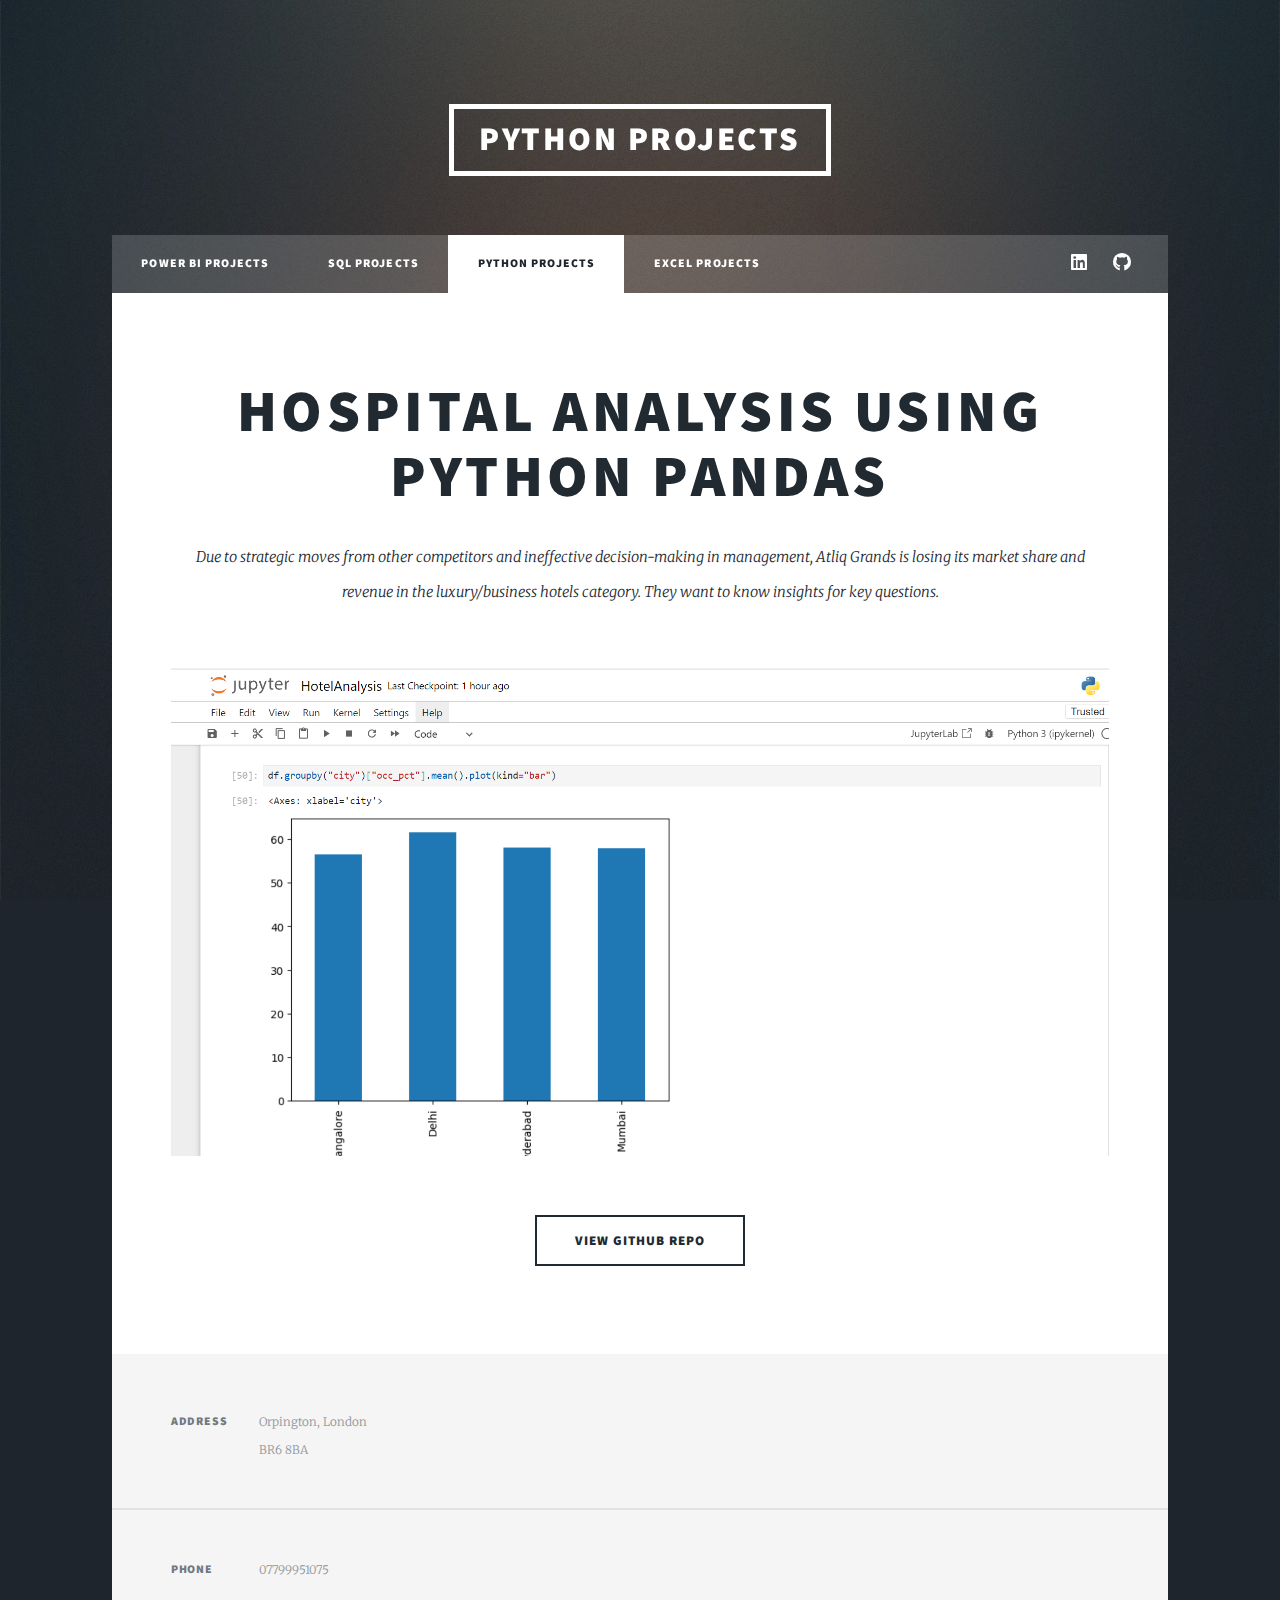
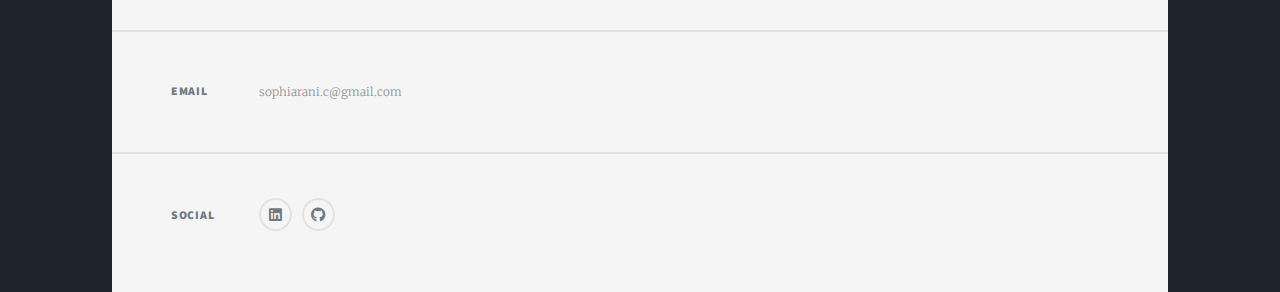
==== commit f5cb8c23: "updated projects and added new tab for excel projs" ====
--- a/elements.html
+++ b/elements.html
@@ -30,6 +30,7 @@
 							<li ><a href="index.html">Power BI Projects</a></li>
 							<li><a href="generic.html">SQL Projects</a></li>
 							<li class="active"><a href="elements.html">Python Projects</a></li>
+							<li><a href="excel.html">Excel Projects</a></li>
 						</ul>
 						<ul class="icons">
 							<li><a href="https://www.linkedin.com/in/sophiarani-j-076b8b293/" class="icon brands fa-linkedin"><span class="label">linkedin</span></a></li>
